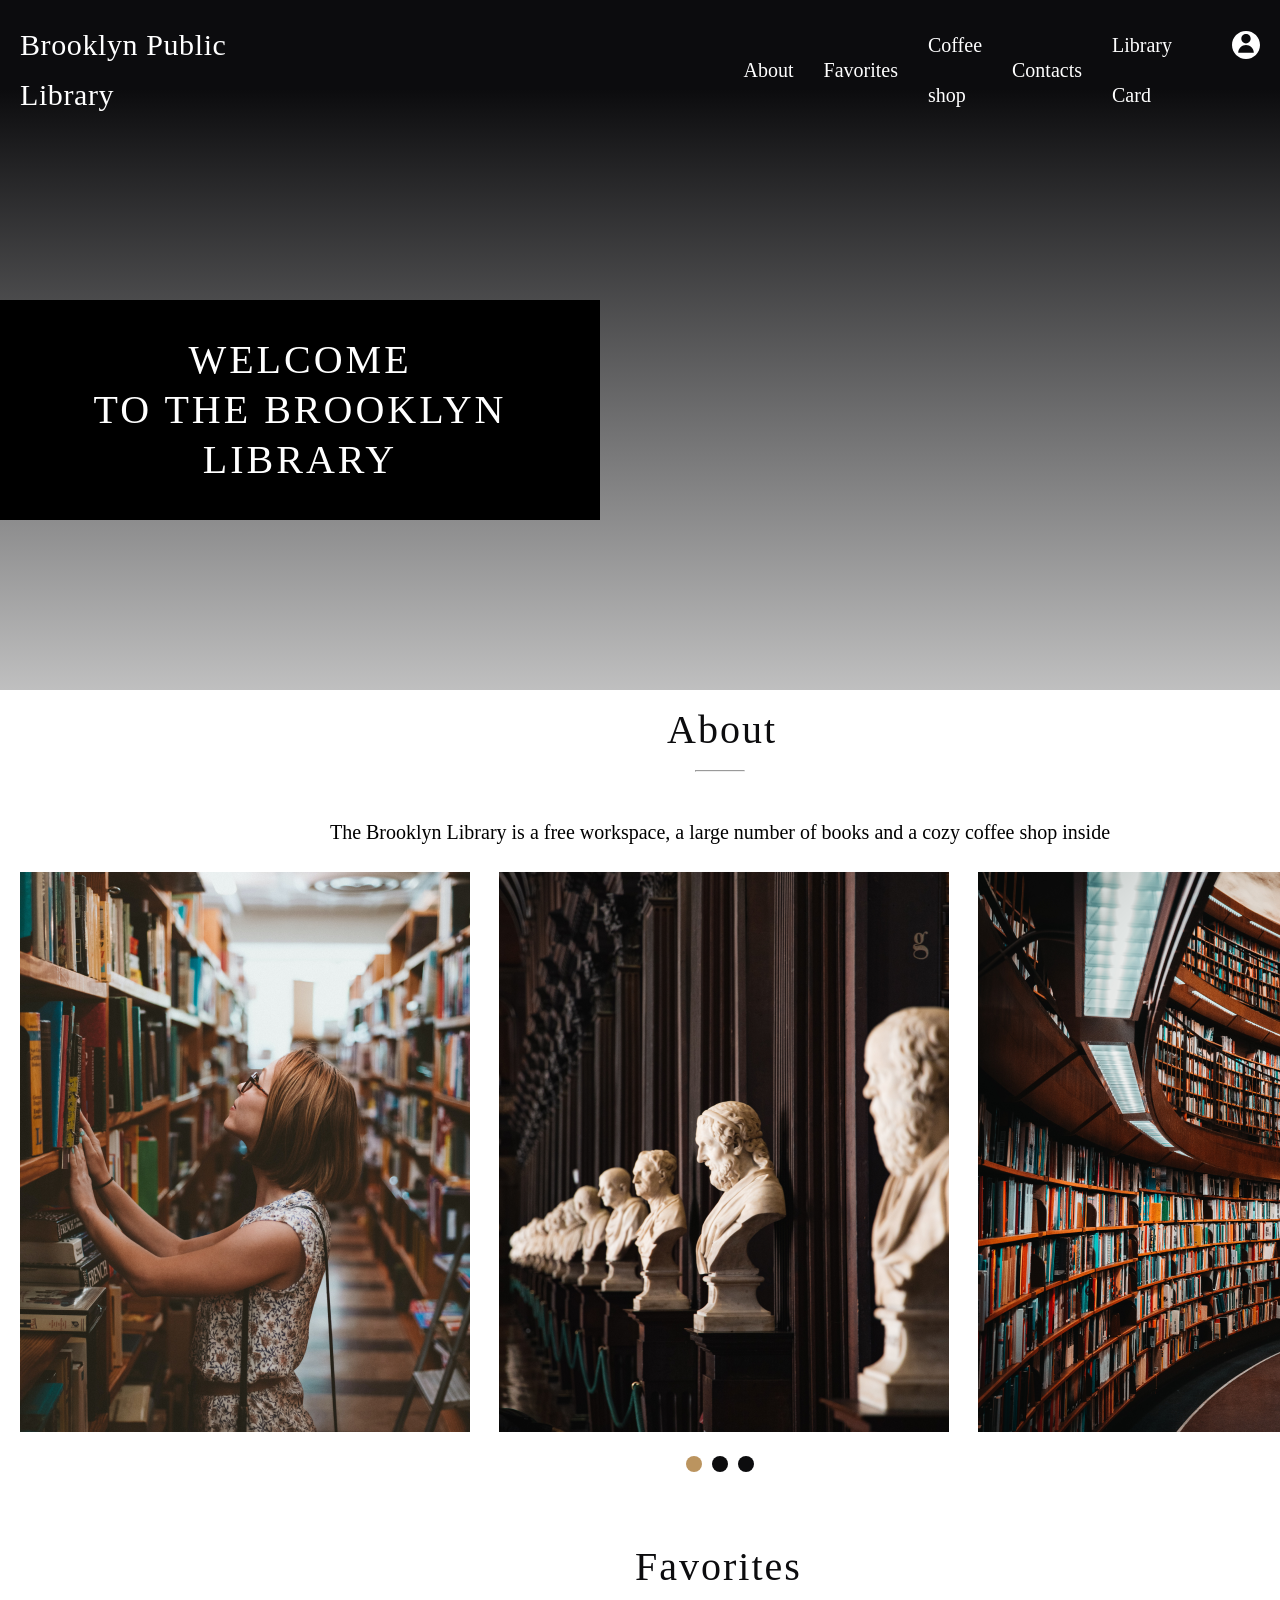
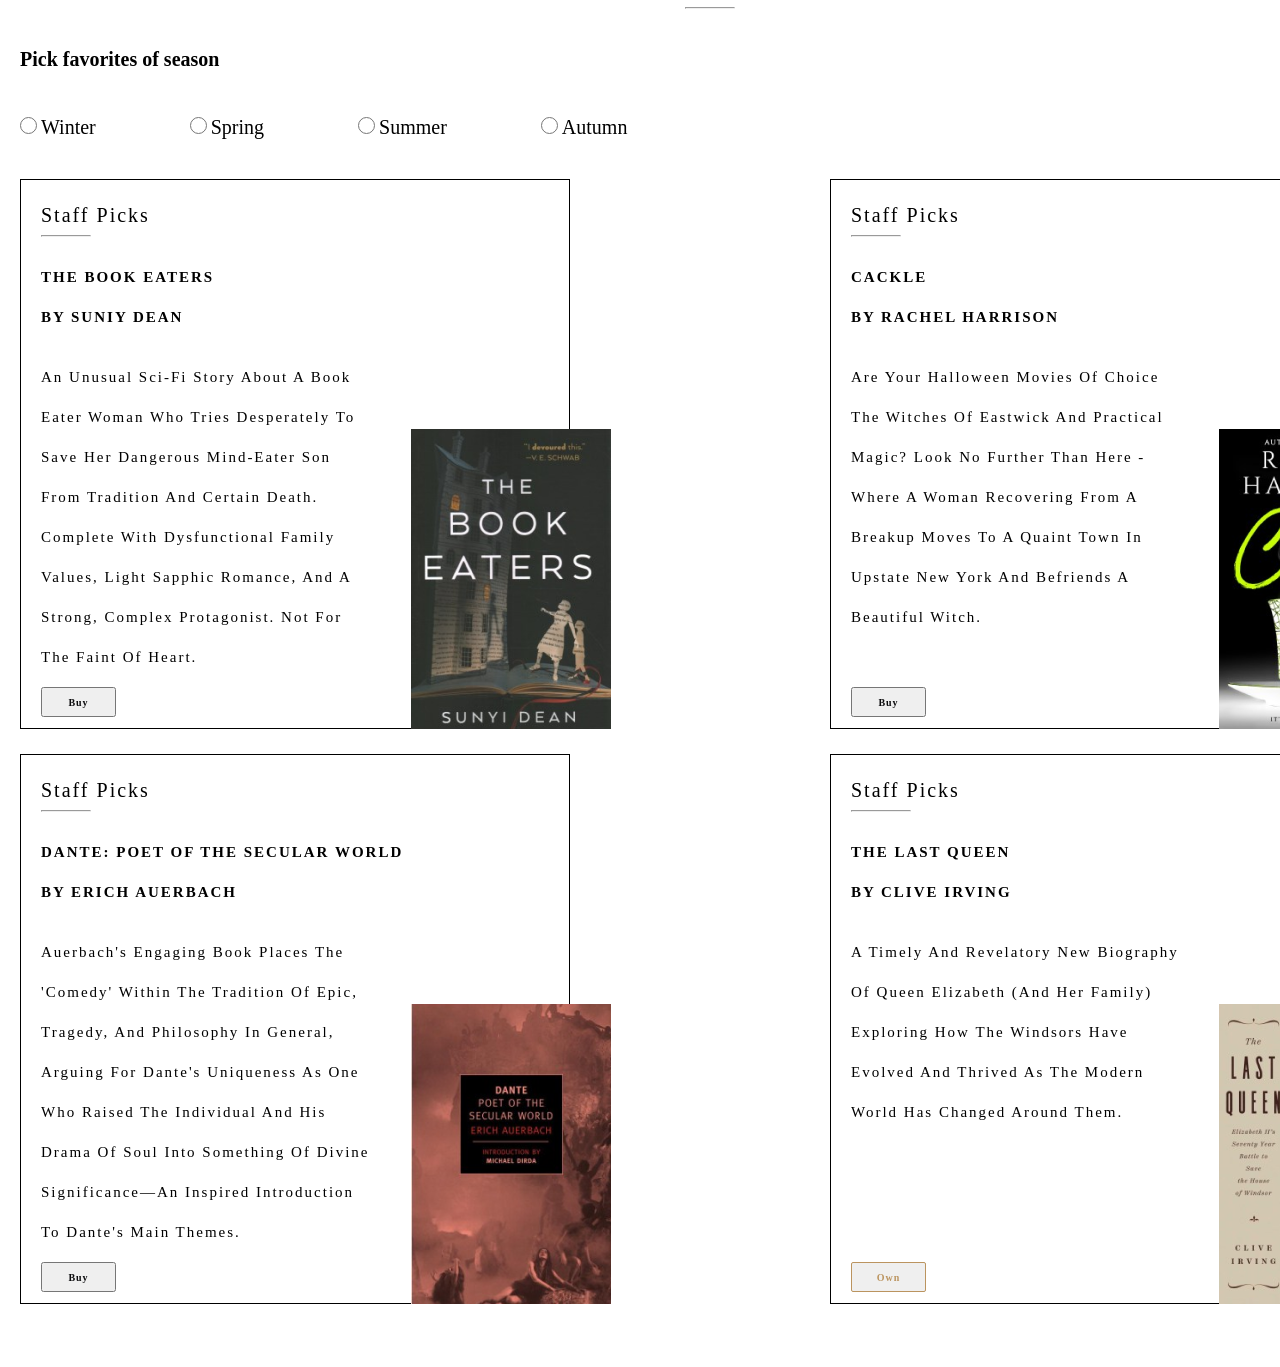
==== library/index.html @ ca9f5718 "feat: add favorites section" ====
<!DOCTYPE html>
<html lang="en">
<head>
    <meta charset="UTF-8">
    <link rel="stylesheet" href="./style.css">
    <meta name="viewport" content="width=device-width, initial-scale=1.0">
    <title>Library</title>
</head>
<body class="container">
    <header class="header">
        <div class="container-header">
            <div class="div1">
                <h1 class="h1">Brooklyn Public Library</h1>
            </div>
            <div class="div2">
                <nav class="nav">
                    <ul class="nav-list">
                        <li class="nav-item"><a href="#About">About</a></li>
                        <li class="nav-item"><a href="#Favorites">Favorites</a></li>
                        <li class="nav-item"><a href="#Coffee shop">Coffee shop</a></li>
                        <li class="nav-item"><a href="#Contacts">Contacts</a></li>
                        <li class="nav-item"><a href="#Library Card">Library Card</a></li>
                    </ul>
                </nav>
            </div>
            <div class="div3">
                <svg class="svg" width="28" height="28" viewBox="0 0 28 28" fill="none" xmlns="http://www.w3.org/2000/svg">
                    <path fill-rule="evenodd" clip-rule="evenodd" d="M28 14C28 21.732 21.732 28 14 28C6.26801 28 0 21.732 0 14C0 6.26801 6.26801 0 14 0C21.732 0 28 6.26801 28 14ZM18.6667 7.77778C18.6667 10.3551 16.5774 12.4444 14.0001 12.4444C11.4227 12.4444 9.33339 10.3551 9.33339 7.77778C9.33339 5.20045 11.4227 3.11111 14.0001 3.11111C16.5774 3.11111 18.6667 5.20045 18.6667 7.77778ZM19.4998 16.2781C20.9584 17.7367 21.7778 19.715 21.7778 21.7778H14L6.22225 21.7778C6.22225 19.715 7.0417 17.7367 8.50031 16.2781C9.95893 14.8194 11.9372 14 14 14C16.0628 14 18.0411 14.8194 19.4998 16.2781Z" fill="white"/>
                </svg>
            </div>
        </div>
    </header>
    <main>
        <section class="container-welcome">
                <div class="welcome-div">
                <p class="text-welcome">Welcome<br> to the Brooklyn<br> Library</p>
            </div>
        </section>
        <section class="section-about" id="About">
                <div class="div1-about">
                <h2 class="text-about">About</h2>
                <div class="div-hr">
                    <hr></hr>
                </div>
            </div>
            <div class="div-about-line">
                <p class="text-about-second">The Brooklyn Library is a free workspace, a large number of books and a cozy coffee shop inside</p>
            </div>
            <div class="div2-about">
                <img src="./photo/image 1.png" width="450px" height="560px" class="img">
                <img src="./photo/image 2.png" width="450px" height="560px" class="img">
                <img src="./photo/image 3.png" width="450px" height="560px" >
            </div>
            <div class="div3-about">
                <button class="button-about-first"></button>
                <button class="button-about"></button>
                <button class="button-about"></button>
            </div>
        </section>
        <section class="section-favorites" id="Favorites">
            <div class="div1-fs">
                <h2 class="h2-fs">Favorites</h2>
                <div class="hr-fs">
                    <hr></hr>
                </div>
            </div>
            <div class="div2-fs">
                <p class="text-fs">Pick favorites of season</p>
            </div>
            <div class="div3-fs">
                <input class="input-fs" type="radio" id="winter" name="contact">
                <label class="label-fs" for="winter">Winter</label>
                <input class="input-fs" type="radio" id="spring" name="contact">
                <label class="label-fs" for="spring">Spring</label>
                <input class="input-fs" type="radio" id="summer" name="contact">
                <label class="label-fs" for="summer">Summer</label>
                <input class="input-fs" type="radio" id="autumn" name="contact">
                <label class="label-fs" for="autumn">Autumn</label>
            </div>
            <div class="div4-fs-container">
                <div class="div5-books1">
                    <img src="./book-photo/book 1.png" alt="" width="200px" height="300px" class="img-book1">
                    <div class="book1-div1">
                        <h3 class="book1-h3">Staff Picks</h3>
                        <div class="book-hr">
                            <hr></hr>
                        </div>
                    </div>
                    <div class="book1-div2">
                        <p class="book1-author">THE BOOK EATERS<br>By Suniy Dean</p>
                    </div>
                    <div class="book1-div3">
                        <p class="book1-text">An unusual sci-fi story about a book eater woman who tries desperately to save her dangerous mind-eater son from tradition and certain death. Complete with dysfunctional family values, light Sapphic romance, and a strong, complex protagonist. Not for the faint of heart.</p>
                    </div>
                    <div class="book1-div4">
                        <button class="book1-button">Buy</button>
                    </div>
                </div>
                <div class="div5-books2">
                    <img src="./book-photo/book 2.png" alt="" width="200px" height="300px" class="img-book2">
                    <div class="book2-div1">
                        <h3 class="book2-h3">Staff Picks</h3>
                        <div class="book-hr">
                            <hr></hr>
                        </div>
                    </div>
                    <div class="book2-div2">
                        <p class="book2-author">Cackle<br> By Rachel Harrison</p>
                    </div>
                    <div class="book2-div3">
                        <p class="book2-text">Are your Halloween movies of choice The Witches of Eastwick and Practical Magic? Look no further than here - where a woman recovering from a breakup moves to a quaint town in upstate New York and befriends a beautiful witch.</p>
                    </div>
                    <div class="book2-div4">
                        <button class="book2-button">Buy</button>
                    </div>
                </div>
                <div class="div5-books3">
                    <img src="./book-photo/book 3.png" alt="" width="200px" height="300px" class="img-book3">
                    <div class="book3-div1">
                        <h3 class="book3-h3">Staff Picks</h3>
                        <div class="book-hr">
                            <hr></hr>
                        </div>
                    </div>
                    <div class="book3-div2">
                        <p class="book3-author">Dante: Poet of the Secular World<br> By Erich Auerbach</p>
                    </div>
                    <div class="book3-div3">
                        <p class="book3-text">Auerbach's engaging book places the 'Comedy' within the tradition of epic, tragedy, and philosophy in general, arguing for Dante's uniqueness as one who raised the individual and his drama of soul into something of divine significance—an inspired introduction to Dante's main themes.</p>
                    </div>
                    <div class="book3-div4">
                        <button class="book3-button">Buy</button>
                    </div>
                </div>
                <div class="div5-books4">
                    <img src="./book-photo/book 4.png" alt="" width="200px" height="300px" class="img-book4">
                    <div class="book4-div1">
                        <h3 class="book4-h3">Staff Picks</h3>
                        <hr class="book-hr"></hr>
                    </div>
                    <div class="book4-div2">
                        <p class="book4-author">The Last Queen<br> By Clive Irving</p>
                    </div>
                    <div class="book4-div3">
                        <p class="book4-text">A timely and revelatory new biography of Queen Elizabeth (and her family) exploring how the Windsors have evolved and thrived as the modern world has changed around them.</p>
                    </div>
                    <div class="book4-div4">
                        <button class="book4-button">Own</button>
                    </div>
                </div>
            </div>
        </section>
    </main>
    <footer>

    </footer>
</body>
</html>
---- library/style.css ----
*{
    box-sizing: border-box;
    margin: 0;
    padding: 0;
}
.container{
    max-width: 1440px;

}
.header{
    background-color: #0C0C0E;
    
}
.container-header{
    display: flex;
    max-width: 1440px;
    max-height: 90px;
   
}
.div1{
    padding-left: 20px;
    padding-top: 20px;
    padding-bottom: 20px;
    max-width: 294;
}
.h1{
    color: #FFF;
    font-family: Forum;
    font-size: 30px;
    font-style: normal;
    font-weight: 400;
    line-height: 50px; /* 166.667% */
    letter-spacing: 0.6px;
}

.div2{
    display: inline;
}
.nav{
    padding-top: 20px;
    padding-bottom: 88px;
    padding-right: 20px;
    padding-left: 454px;
}
.div3{
    padding: 31px 20px 31px 40px;
}
.svg{
    width: 28px;
height: 28px;
flex-shrink: 0;
}

.nav-list{
    list-style-type: none;
    display: flex;
  justify-content: flex-end;
  align-items: center;
  gap: 30px;
 }
.nav-item{
    color: #FFF;
font-family: Inter;
font-size: 20px;
font-style: normal;
font-weight: 400;
line-height: 50px;
}
a{
    text-decoration: none;
    color: #FFF;
    cursor: pointer;
    line-height: 1;
    position: relative;
}
a:after{
    display:block;
    position: absolute;
    left: 0;
    width: 0;
    height: 2px;
    content: "";
    background-color: chocolate;
    transition: width 0.3s ease-out;
}
a:hover:after,
a:focus:after {
	width: 100%; 
}

/*Welcome*/

.container-welcome{
    max-width: 100%;
    height: 600px;
    background:linear-gradient(180deg, #0C0C0E 0%, #0C0C0E 0.01%, rgba(18, 18, 21, 0.10) 100%), url(https://cdn.discordapp.com/attachments/1127538409280376868/1128388870581526669/image.png), lightgray 50% / cover no-repeat;
    background-repeat: no-repeat;
    background-size: cover;
}
.welcome-div{
    position: absolute;
width: 600px;
height: 220px;
padding: 35px 40px;
background: #000;
top: 300px;
left: 0;
z-index: 999;
}
.text-welcome{
    display: flex;
flex-wrap: inherit;
justify-content: center;
width: 520px;
height: 150px;
flex-shrink: 0;
color: #FFF;
text-align: center;
font-family: Forum;
font-size: 40px;
font-style: normal;
font-weight: 400;
line-height: 50px;  
letter-spacing: 3px;
text-transform: uppercase;
}

/*About*/

.section-about{
    width: 1440px;
    height: 837px;
}
.div1-about{
    width: 106px;
    height: 61px;
    flex-shrink: 0;
    padding-left: 667px;
    padding-top: 20px;
}
.text-about{
    color: #0C0C0E;
    font-family: Forum;
    font-size: 40px;
    font-style: normal;
    font-weight: 400;
    line-height: 40px;
    letter-spacing: 2px;
    text-transform: capitalize;
}
.div-hr{
    padding-top: 20px;
    padding-left: 28px;
}
hr{
    width: 50px;
height: 1px;
flex-shrink: 0;
}
.div-about-line{
    width: 100%;
    padding-top: 61px;
}
.text-about-second{
    color: #000;
   text-align: center;
font-family: Inter;
font-size: 20px;
font-style: normal;
font-weight: 400;
line-height: 40px;
}
.div2-about{
    padding: 20px 0 0 20px;
}
.img{
    margin-right: 25px;
    flex-shrink: 0;
}
.div3-about{
    display: flex;
    align-items: center;
    justify-content: center;
    padding-top: 20px;
    gap: 10px;
    padding-bottom: 20px;
}
.button-about{
    width: 16px;
    height: 16px;
    background: #0C0C0E;
    border-radius: 50%;
    border: none;
    cursor: pointer;
}.button-about-first{
    width: 16px;
    height: 16px;
    background: #BB945F;
    border-radius: 50%;
    border: none;
    cursor: pointer;
}

/*Favorites*/

.section-favorites{
    max-width: 100%;
    height: 1440px;
}
.div1-fs{
    width: 160px;
    height: 61px;
    flex-shrink: 0;
    padding-left: 635px;
    padding-top: 20px;
}
.h2-fs{
    color: #0C0C0E;
font-family: Forum;
font-size: 40px;
font-style: normal;
font-weight: 400;
line-height: 40px;
letter-spacing: 2px;
text-transform: capitalize;
}
.hr-fs{
    padding-top: 20px;
    padding-left: 50px;
}
.div2-fs{
width: 100%;
padding-top: 60px;
padding-left: 20px;
}
.text-fs{
    color: #000;
    font-family: Inter;
    font-size: 20px;
    font-style: normal;
    font-weight: 700;
    line-height: normal;
}
.div3-fs{
    padding-left: 20px;
    padding-top: 45px;
    
}
.input-fs{
    width: 17px;
    height: 17px;
    flex-shrink: 0;
}
.label-fs{
    color: #000;
font-family: Inter;
font-size: 20px;
font-style: normal;
font-weight: 400;
line-height: normal;
margin-right: 90px
}
.div4-fs-container{
    display: flex;
    flex-wrap: wrap;
    width: 1400px;    
    height: 1150px;
    flex-shrink: 0;
    margin: 40px 20px;
}

/* book1 */

.div5-books1{
    position: relative;
    max-width: 50%;
    width: 550px;
    height: 550px;
    border: 1px solid #000;
    background: #FFF;
}
.img-book1{
    position: absolute;
    margin-left: 390px;
    margin-top: 249px;
    
}
.book1-div1{
    padding-top: 15px;
    padding-left: 20px;
}
.book1-h3{
    color: #000;
    font-family: Forum;
    font-size: 20px;
    font-style: normal;
    font-weight: 400;
    line-height: 40px; /* 200% */
    letter-spacing: 2px;
    text-transform: capitalize;
}
.book-hr{
    color: #BB945F;
    width: 60px;
    height: 1;
}
.book1-div2{
padding-top: 20px;
padding-left: 20px;
}
.book1-author{
    color: #000;
    font-family: Inter;
    font-size: 15px;
    font-style: normal;
    font-weight: 700;
    line-height: 40px; /* 266.667% */
    letter-spacing: 2px;
    text-transform: uppercase;
}
.book1-div3{
    padding-top: 20px;
    padding-left: 20px;
    width: 355px;
}
.book1-text{
    color: #000;
    font-family: Inter;
    font-size: 15px;
    font-style: normal;
    font-weight: 400;
    line-height: 40px; /* 266.667% */
    letter-spacing: 2px;
    text-transform: capitalize;
}
.book1-div4{
padding-top: 10px;
padding-left: 20px;
}
.book1-button{
    color: #0C0C0E;
    text-align: center;
    font-family: Inter;
    font-size: 10px;
    font-style: normal;
    font-weight: 700;
    line-height: normal;
    letter-spacing: 1px;
    width: 75px;
    height: 30px;
    flex-shrink: 0;
}

/* book2 */

.div5-books2{
    position: relative;
    max-width: 50%;
    width: 550px;
    height: 550px;
    border: 1px solid #000;
    background: #FFF;
    margin-left: 260px;
}
.img-book2{
    position: absolute;
    margin-left: 388px;
    margin-top: 249px;
}
.book2-div1{
    padding-top: 15px;
    padding-left: 20px;
}
.book2-h3{
    color: #000;
    font-family: Forum;
    font-size: 20px;
    font-style: normal;
    font-weight: 400;
    line-height: 40px; /* 200% */
    letter-spacing: 2px;
    text-transform: capitalize;
}
.book-hr{
    color: #BB945F;
    width: 60px;
    height: 1;
}
.book2-div2{
padding-top: 20px;
padding-left: 20px;
}
.book2-author{
    color: #000;
    font-family: Inter;
    font-size: 15px;
    font-style: normal;
    font-weight: 700;
    line-height: 40px; /* 266.667% */
    letter-spacing: 2px;
    text-transform: uppercase;
}
.book2-div3{
    padding-top: 20px;
    padding-left: 20px;
    width: 355px;
}
.book2-text{
    color: #000;
    font-family: Inter;
    font-size: 15px;
    font-style: normal;
    font-weight: 400;
    line-height: 40px; /* 266.667% */
    letter-spacing: 2px;
    text-transform: capitalize;
}
.book2-div4{
padding-top: 50px;
padding-left: 20px;
}
.book2-button{
    color: #0C0C0E;
    text-align: center;
    font-family: Inter;
    font-size: 10px;
    font-style: normal;
    font-weight: 700;
    line-height: normal;
    letter-spacing: 1px;
    width: 75px;
    height: 30px;
    flex-shrink: 0;
}

/* book3 */

.div5-books3{
    position: relative;
    max-width: 50%;
    width: 550px;
    height: 550px;
    border: 1px solid #000;
    background: #FFF;
}
.img-book3{
    position: absolute;
    margin-left: 390px;
    margin-top: 249px;
}
.book3-div1{
    padding-top: 15px;
    padding-left: 20px;
}
.book3-h3{
    color: #000;
    font-family: Forum;
    font-size: 20px;
    font-style: normal;
    font-weight: 400;
    line-height: 40px; /* 200% */
    letter-spacing: 2px;
    text-transform: capitalize;
}
.book-hr{
    color: #BB945F;
    width: 60px;
    height: 1;
}
.book3-div2{
padding-top: 20px;
padding-left: 20px;
}
.book3-author{
    color: #000;
    font-family: Inter;
    font-size: 15px;
    font-style: normal;
    font-weight: 700;
    line-height: 40px; /* 266.667% */
    letter-spacing: 2px;
    text-transform: uppercase;
}
.book3-div3{
    padding-top: 20px;
    padding-left: 20px;
    width: 355px;
}
.book3-text{
    color: #000;
    font-family: Inter;
    font-size: 15px;
    font-style: normal;
    font-weight: 400;
    line-height: 40px; /* 266.667% */
    letter-spacing: 2px;
    text-transform: capitalize;
}
.book3-div4{
padding-top: 10px;
padding-left: 20px;
}
.book3-button{
    color: #0C0C0E;
    text-align: center;
    font-family: Inter;
    font-size: 10px;
    font-style: normal;
    font-weight: 700;
    line-height: normal;
    letter-spacing: 1px;
    width: 75px;
    height: 30px;
    flex-shrink: 0;
}

/* book4 */

.div5-books4{
    position: relative;
    max-width: 50%;
    width: 550px;
    height: 550px;
    border: 1px solid #000;
    background: #FFF;
    margin-left: 260px;
}
.img-book4{
    position: absolute;
    margin-left: 388px;
    margin-top: 249px;
}
.book4-div1{
    padding-top: 15px;
    padding-left: 20px;
}
.book4-h3{
    color: #000;
    font-family: Forum;
    font-size: 20px;
    font-style: normal;
    font-weight: 400;
    line-height: 40px; /* 200% */
    letter-spacing: 2px;
    text-transform: capitalize;
}
.book-hr{
    color: #BB945F;
    width: 60px;
    height: 1;
}
.book4-div2{
padding-top: 20px;
padding-left: 20px;
}
.book4-author{
    color: #000;
    font-family: Inter;
    font-size: 15px;
    font-style: normal;
    font-weight: 700;
    line-height: 40px; /* 266.667% */
    letter-spacing: 2px;
    text-transform: uppercase;
}
.book4-div3{
    padding-top: 20px;
    padding-left: 20px;
    width: 355px;
}
.book4-text{
    color: #000;
    font-family: Inter;
    font-size: 15px;
    font-style: normal;
    font-weight: 400;
    line-height: 40px; /* 266.667% */
    letter-spacing: 2px;
    text-transform: capitalize;
}
.book4-div4{
padding-top: 130px;
padding-left: 20px;

}
.book4-button{
    color: #BB945F;
    text-align: center;
    font-family: Inter;
    font-size: 10px;
    font-style: normal;
    font-weight: 700;
    line-height: normal;
    letter-spacing: 1px;
    width: 75px;
    height: 30px;
    border-radius: 2px;
border: 1px solid #BB945F;
}
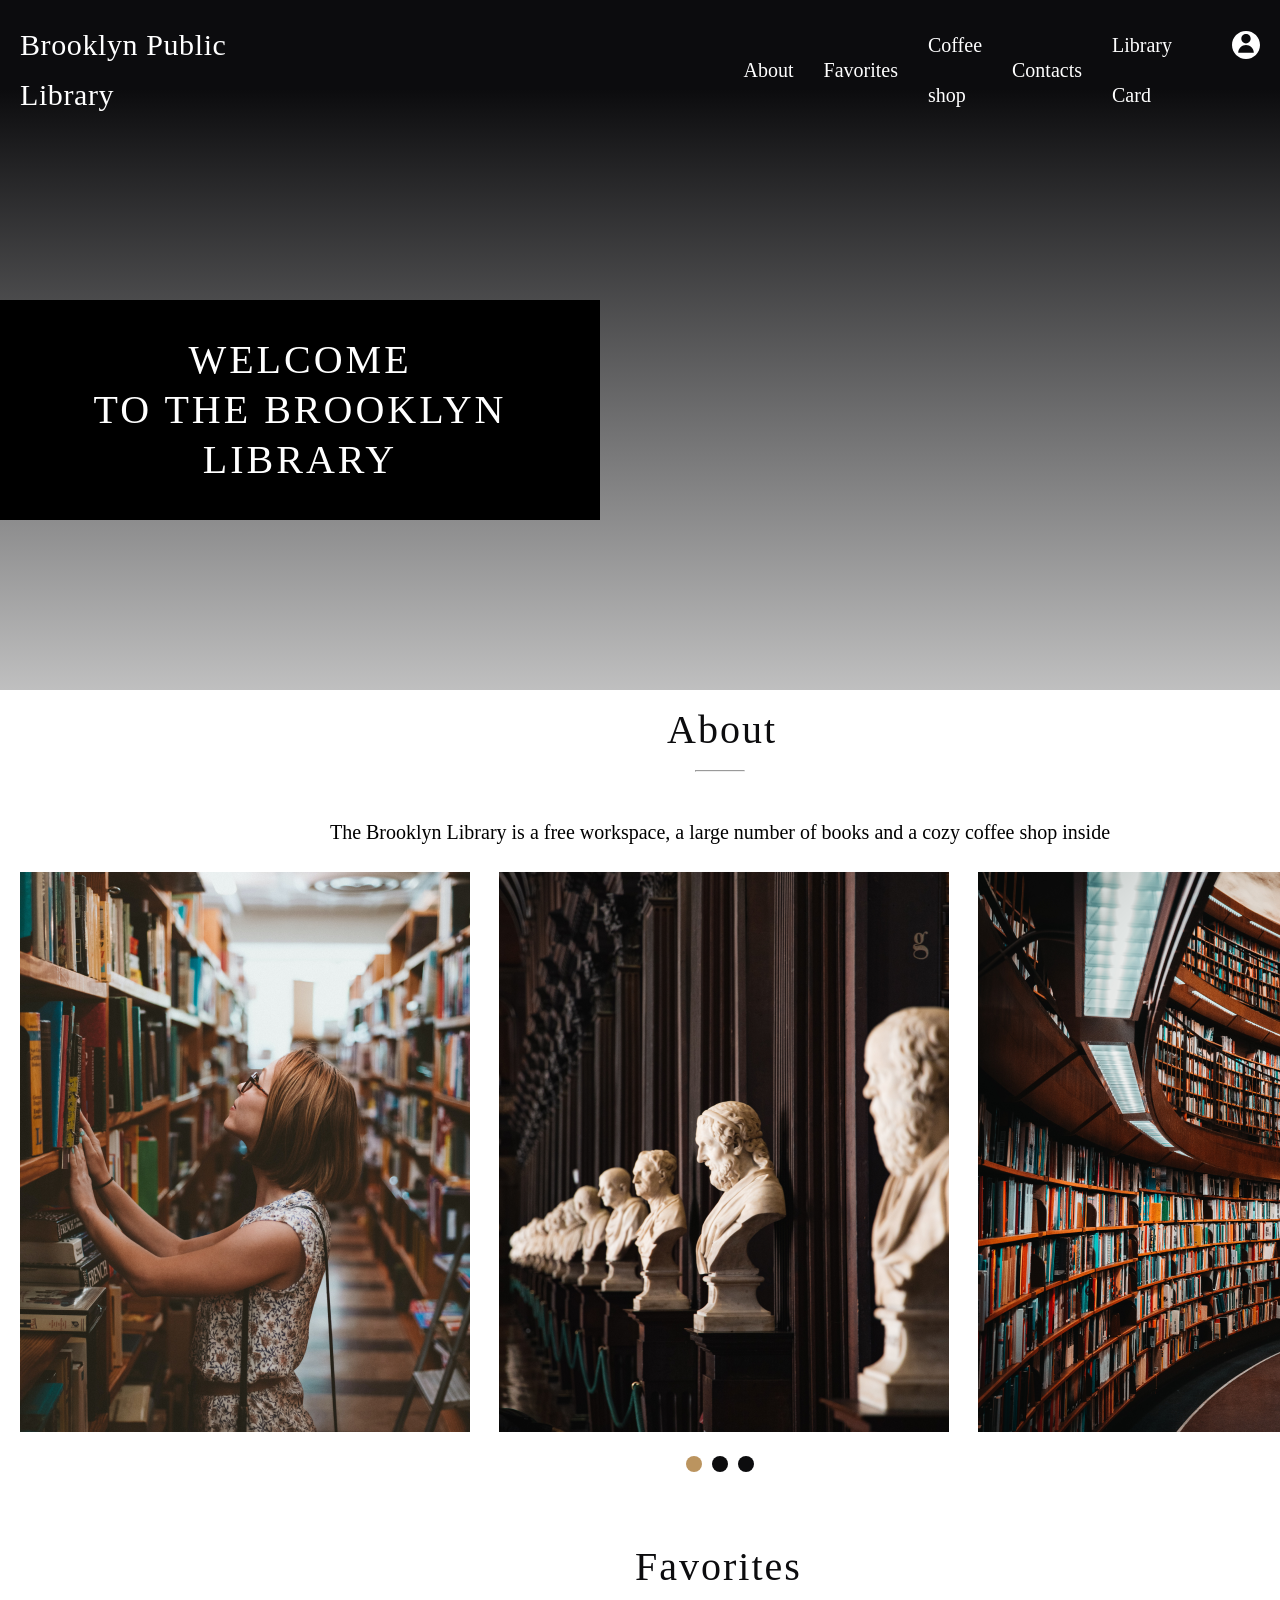
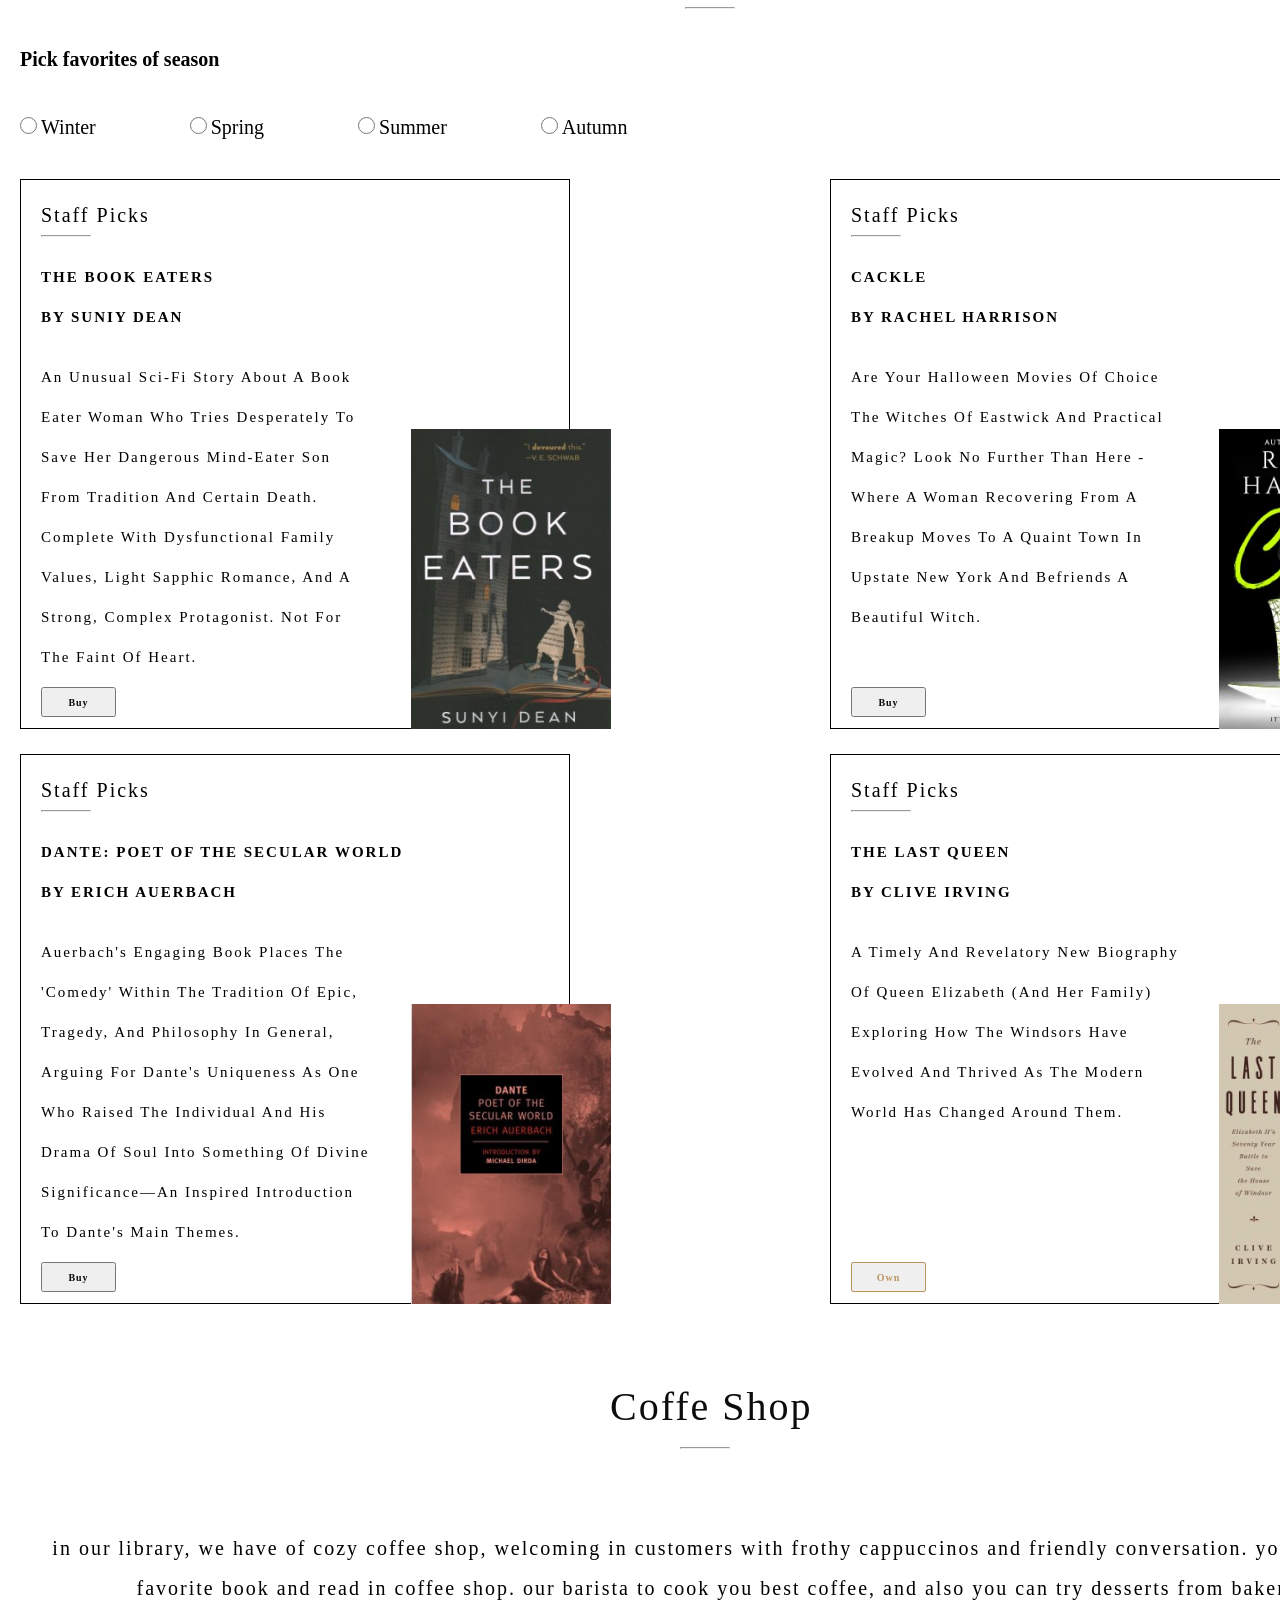
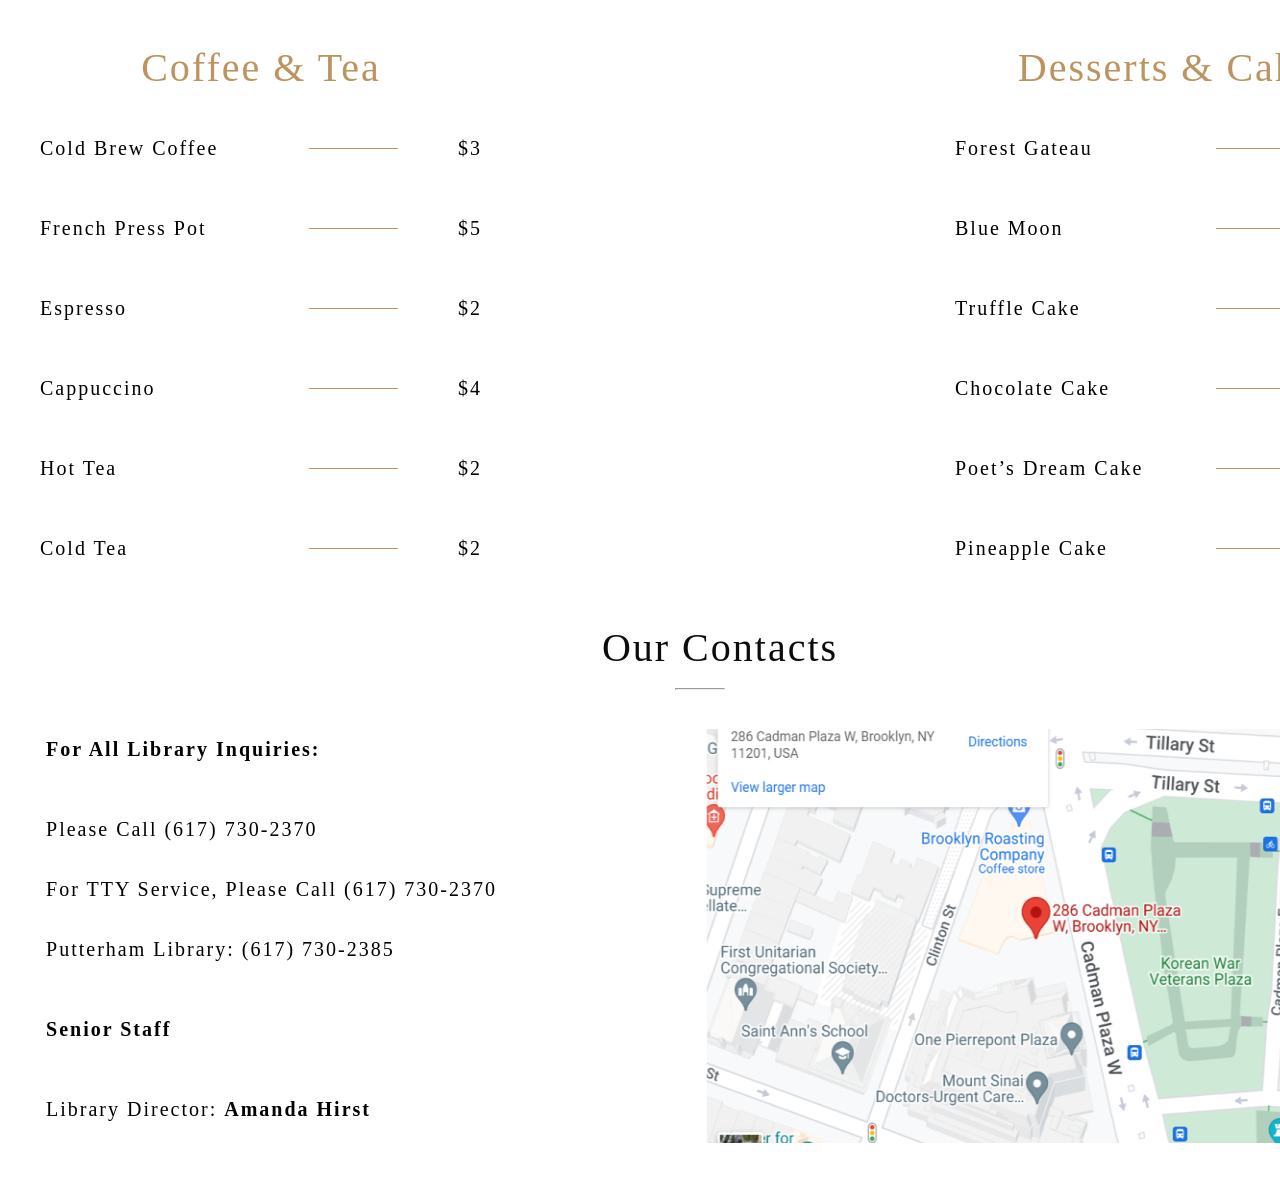
==== commit 6b1d3526: "feat:add contacts and coffee section" ====
--- a/library/index.html
+++ b/library/index.html
@@ -150,6 +150,107 @@
                 </div>
             </div>
         </section>
+        <section class="section-CoffeeShop" id="Coffee shop">
+            <div class="div1-cs">
+                <h2 class="h2-cs">Coffe Shop</h2>
+                <div class="hr-cs">
+                    <hr></hr>
+                </div>
+            </div>
+            <div class="div2-cs">
+                <p class="text-cs">In our library, we have of cozy coffee shop, welcoming in customers with frothy cappuccinos and friendly conversation. 
+                    You can get a favorite book and read in coffee shop. Our barista to cook you best coffee, and also you can try desserts from bakery.</p>
+            </div>
+            <div class="div3-container-cs">
+                <div class="div4-cs">
+                    <h3 class="h3-cs">Coffee & Tea</h3>
+                    <span class="menu-item">
+                         <span class="span-title-cs">Cold Brew Coffee</span>
+                        <span class="span-border-cs"></span>
+                        <span class="span-price-cs">$3</span>
+                    </span>
+                    <span class="menu-item">
+                        <span class="span-title-cs">French Press Pot</span>
+                        <span class="span-border-cs"></span>
+                        <span class="span-price-cs">$5</span>
+                    </span>
+                    <span class="menu-item">
+                        <span class="span-title-cs">Espresso</span>
+                        <span class="span-border-cs"></span>
+                        <span class="span-price-cs">$2</span>
+                    </span>
+                    <span class="menu-item">
+                        <span class="span-title-cs">Cappuccino</span>
+                        <span class="span-border-cs"></span>
+                        <span class="span-price-cs">$4</span>
+                    </span>
+                    <span class="menu-item"> 
+                        <span class="span-title-cs">Hot tea</span>
+                        <span class="span-border-cs"></span>
+                        <span class="span-price-cs">$2</span>
+                    </span>
+                    <span class="menu-item">
+                        <span class="span-title-cs">Cold tea</span>
+                         <span class="span-border-cs"></span>
+                        <span class="span-price-cs">$2</span>
+                    </span>
+                </div>
+                <div class="div5-cs">
+                    <h3 class="h3-cs">Desserts & Cakes</h3>
+                    <span class="menu-item">
+                         <span class="span-title-cs">Forest Gateau</span>
+                        <span class="span-border-cs"></span>
+                        <span class="span-price-cs">$16</span>
+                    </span>
+                    <span class="menu-item">
+                        <span class="span-title-cs">Blue Moon</span>
+                        <span class="span-border-cs"></span>
+                        <span class="span-price-cs">$16</span>
+                    </span>
+                    <span class="menu-item">
+                        <span class="span-title-cs">Truffle Cake</span>
+                        <span class="span-border-cs"></span>
+                        <span class="span-price-cs">$15</span>
+                    </span>
+                    <span class="menu-item">
+                        <span class="span-title-cs">Chocolate Cake</span>
+                        <span class="span-border-cs"></span>
+                        <span class="span-price-cs">$18</span>
+                    </span>
+                    <span class="menu-item"> 
+                        <span class="span-title-cs">Poet’s Dream Cake</span>
+                        <span class="span-border-cs"></span>
+                        <span class="span-price-cs">$16</span>
+                    </span>
+                    <span class="menu-item">
+                        <span class="span-title-cs">Pineapple Cake</span>
+                         <span class="span-border-cs"></span>
+                        <span class="span-price-cs">$14</span>
+                    </span>
+                </div>
+            </div>
+        </section>
+        <section class="section-contacts" id="Contacts">
+            <div class="div1-con">
+                <h2 class="h2-con">Our Contacts</h2>
+                <div class="hr-con">
+                    <hr></hr>
+                </div>
+            </div>
+            <div class="contacts-container">
+                <div class="div1-container-text">
+                    <H4 class="h4-con">For all Library inquiries:</H4>
+                    <p class="div1-text">Please call (617) 730-2370</p>
+                    <p class="div1-text">For TTY service, please call (617) 730-2370</p>
+                    <p class="div1-text" id="div1-text-id">Putterham Library: (617) 730-2385</p>
+                    <h4 class="h4-con">Senior Staff</h4>
+                    <p class="div1-text">Library Director: <b>Amanda Hirst</b></p>
+                </div>
+                <div class="div1-container-image">
+                    <img src="./contacts-photo/Rectangle 4.png" alt="Adres" width="669px" height="414px" class="image-con">
+                </div>
+            </div>
+        </section>
     </main>
     <footer>
 
--- a/library/style.css
+++ b/library/style.css
@@ -598,3 +598,191 @@
 border: 1px solid #BB945F;
 }
 
+/* Coffe shop */
+
+.section-CoffeeShop{
+    display: flex;
+    width: 1440px;
+    height: 841px;
+    padding: 20px 20px 40px 20px;
+    flex-direction: column;
+    align-items: center;
+    gap: 40px;
+
+}
+.div1-cs{
+    width: 220px;
+    height: 61px;
+
+}
+.h2-cs{
+    color: #0C0C0E;
+font-family: Forum;
+font-size: 40px;
+font-style: normal;
+font-weight: 400;
+line-height: 40px; /* 100% */
+letter-spacing: 2px;
+text-transform: capitalize;
+}
+.hr-cs{
+    padding-top: 20px;
+    padding-left: 70px;
+}
+.div2-cs{
+width: 100%;
+padding-top: 40px;
+padding-left: 20px;
+padding-right: 20px;
+text-align: center;
+}
+.text-cs{
+    color: #000;
+    font-family: Inter;
+    font-size: 20px;
+    font-style: normal;
+    font-weight: 400;
+    line-height: 40px;
+    letter-spacing: 2px;
+    text-transform: lowercase;;
+}
+.div3-container-cs{
+    display: flex;
+    flex-wrap: wrap;
+    width: 1400px;
+    height: 520px;
+
+}
+.div4-cs{
+    display: inline-flex;
+    flex-direction: column;
+    justify-content: center;
+    align-items: center;
+    width: 482px;
+    gap: 40px;
+}
+.h3-cs{
+    color: #BB945F;
+font-family: Forum;
+font-size: 40px;
+font-style: normal;
+font-weight: 400;
+line-height: 40px; /* 100% */
+letter-spacing: 2px;
+text-transform: capitalize;
+}
+.menu-item{
+    display: flex;
+    justify-content: center;
+    align-items: center;
+    gap: 60px;
+    width: 442px;
+}
+.span-title-cs{
+    color: #000;
+font-family: Inter;
+font-size: 20px;
+font-style: normal;
+font-weight: 400;
+line-height: 40px; /* 200% */
+letter-spacing: 2px;
+text-transform: capitalize;
+width: 210px;
+}
+.span-border-cs{
+    width: 6.994vw;
+    height: 1px;
+    background-color: #BB945F;
+}
+.span-price-cs{
+    color: #000;
+font-family: Forum;
+font-size: 20px;
+font-style: normal;
+font-weight: 400;
+line-height: 40px; /* 200% */
+letter-spacing: 2px;
+text-transform: capitalize;
+}
+.div5-cs{
+    display: inline-flex;
+    flex-direction: column;
+    justify-content: center;
+    align-items: center;
+    width: 482px;
+    gap: 40px;
+    margin-left: 433px;
+}
+
+/* Contacts */
+
+.section-contacts{
+    display: flex;
+width: 1440px;
+padding: 20px 20px 40px 20px;
+flex-direction: column;
+align-items: center;
+gap: 40px;
+}
+.div1-con{
+    width: 240px;
+height: 61px;
+}
+.h2-con{
+    color: #0C0C0E;
+text-align: center;
+font-family: Forum;
+font-size: 40px;
+font-style: normal;
+font-weight: 400;
+line-height: 40px; /* 100% */
+letter-spacing: 2px;
+text-transform: capitalize;
+}
+.hr-con{
+    margin-top: 20px;
+    margin-left: 75px;
+}
+.contacts-container{
+    display: flex;
+flex-wrap: wrap;
+    gap: 201px;
+}
+.div1-contacts-text{
+    width: 503px;
+height: 380px;
+text-align: left;
+}
+.h4-con{
+    color: #000;
+text-align: center;
+font-family: Inter;
+font-size: 20px;
+font-style: normal;
+font-weight: 700;
+line-height: 40px; /* 200% */
+letter-spacing: 2px;
+text-transform: capitalize;
+text-align: left;
+margin-bottom: 40px;
+}
+.div1-text{
+    color: #000;
+text-align: center;
+font-family: Inter;
+font-size: 20px;
+font-style: normal;
+font-weight: 400;
+line-height: 40px; /* 200% */
+letter-spacing: 2px;
+text-transform: capitalize;
+text-align: left;
+margin-bottom: 20px;
+}
+#div1-text-id{
+    margin-bottom: 40px;
+}
+.div1-container-image{
+    width: 696px;
+    height: 414px;
+}
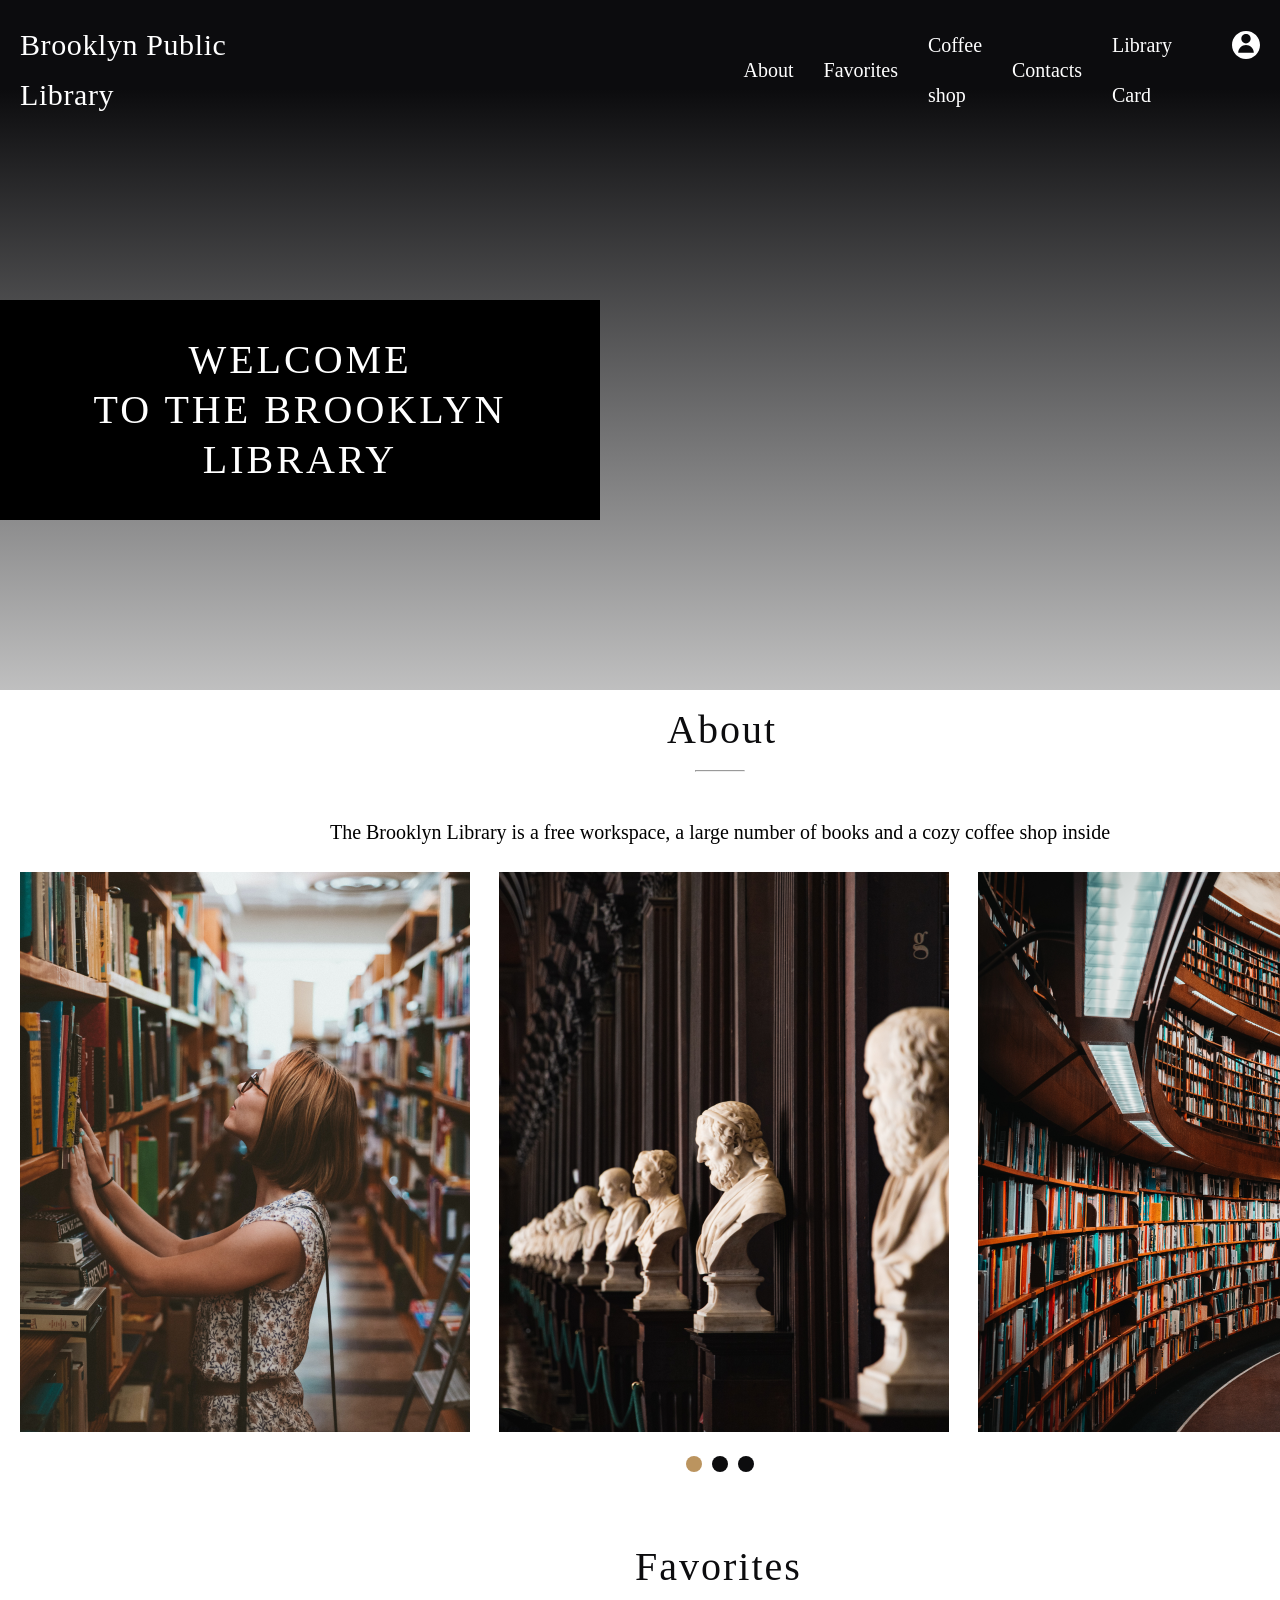
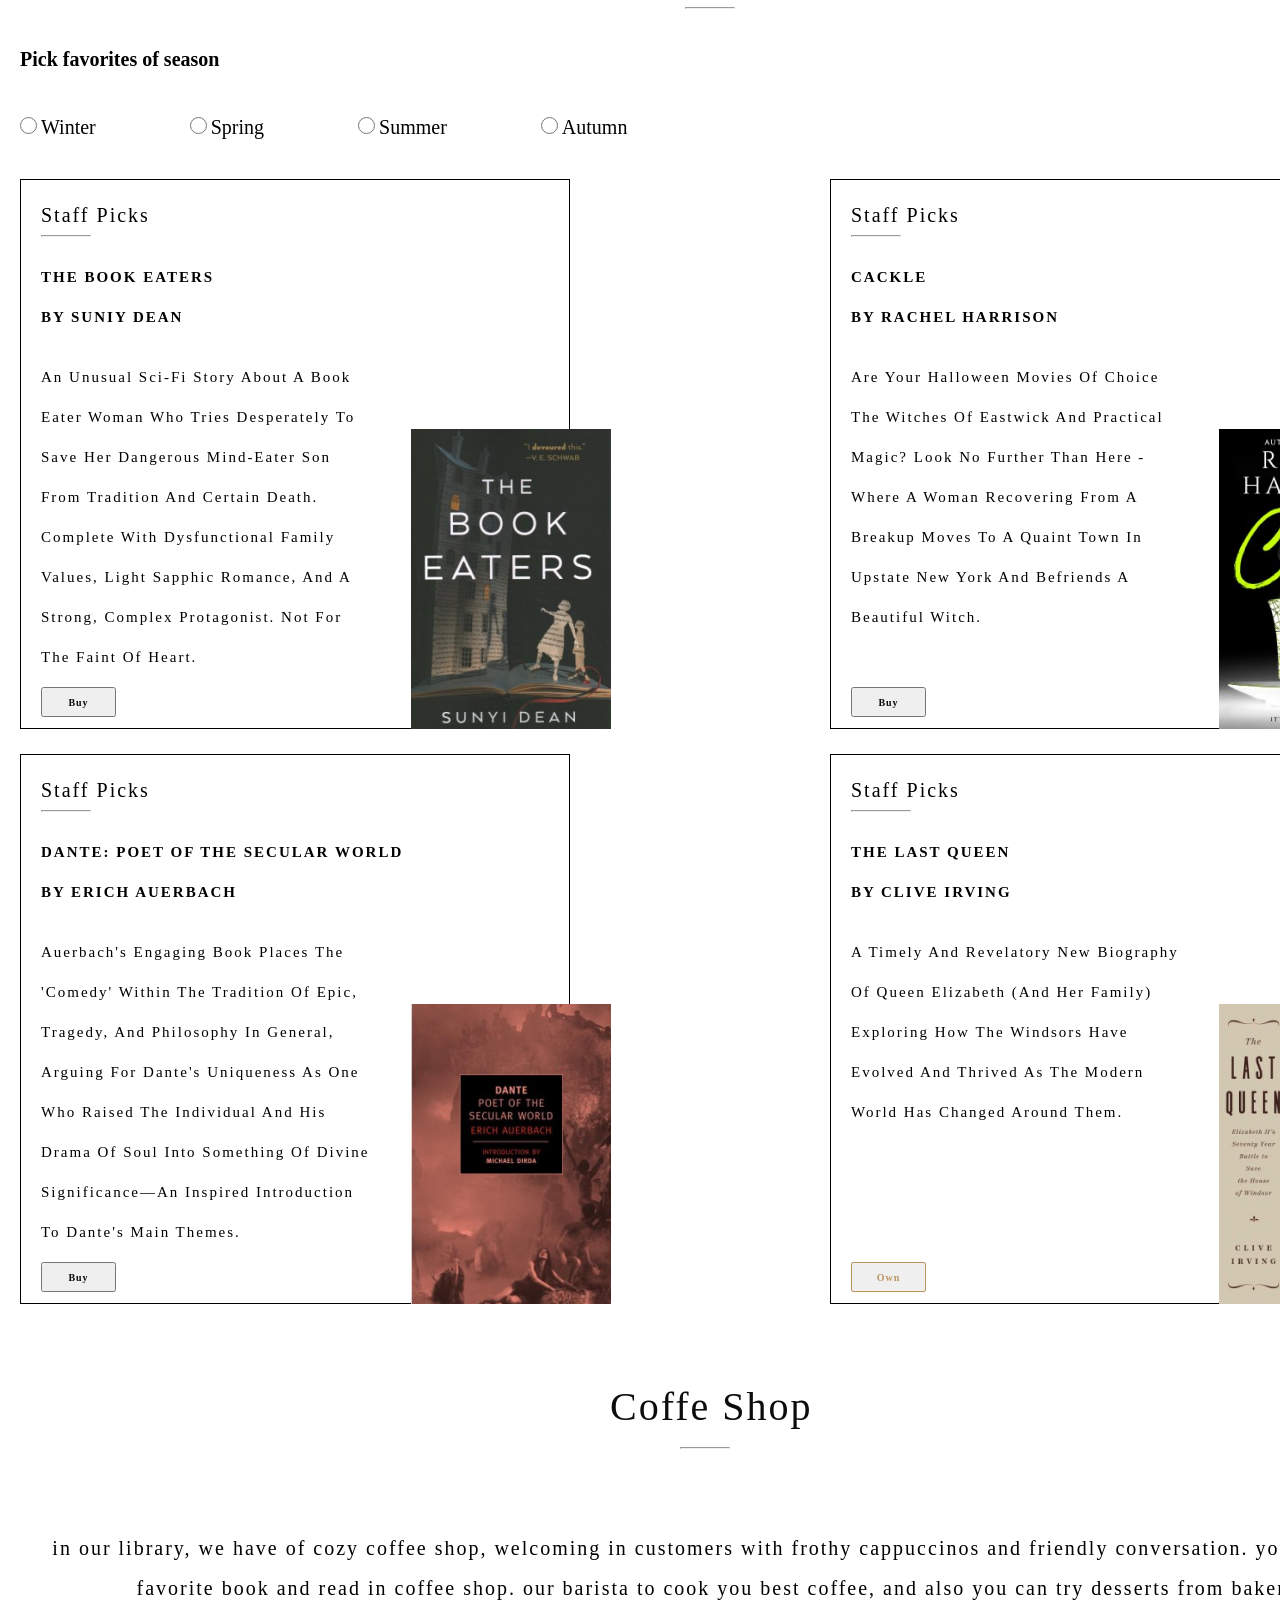
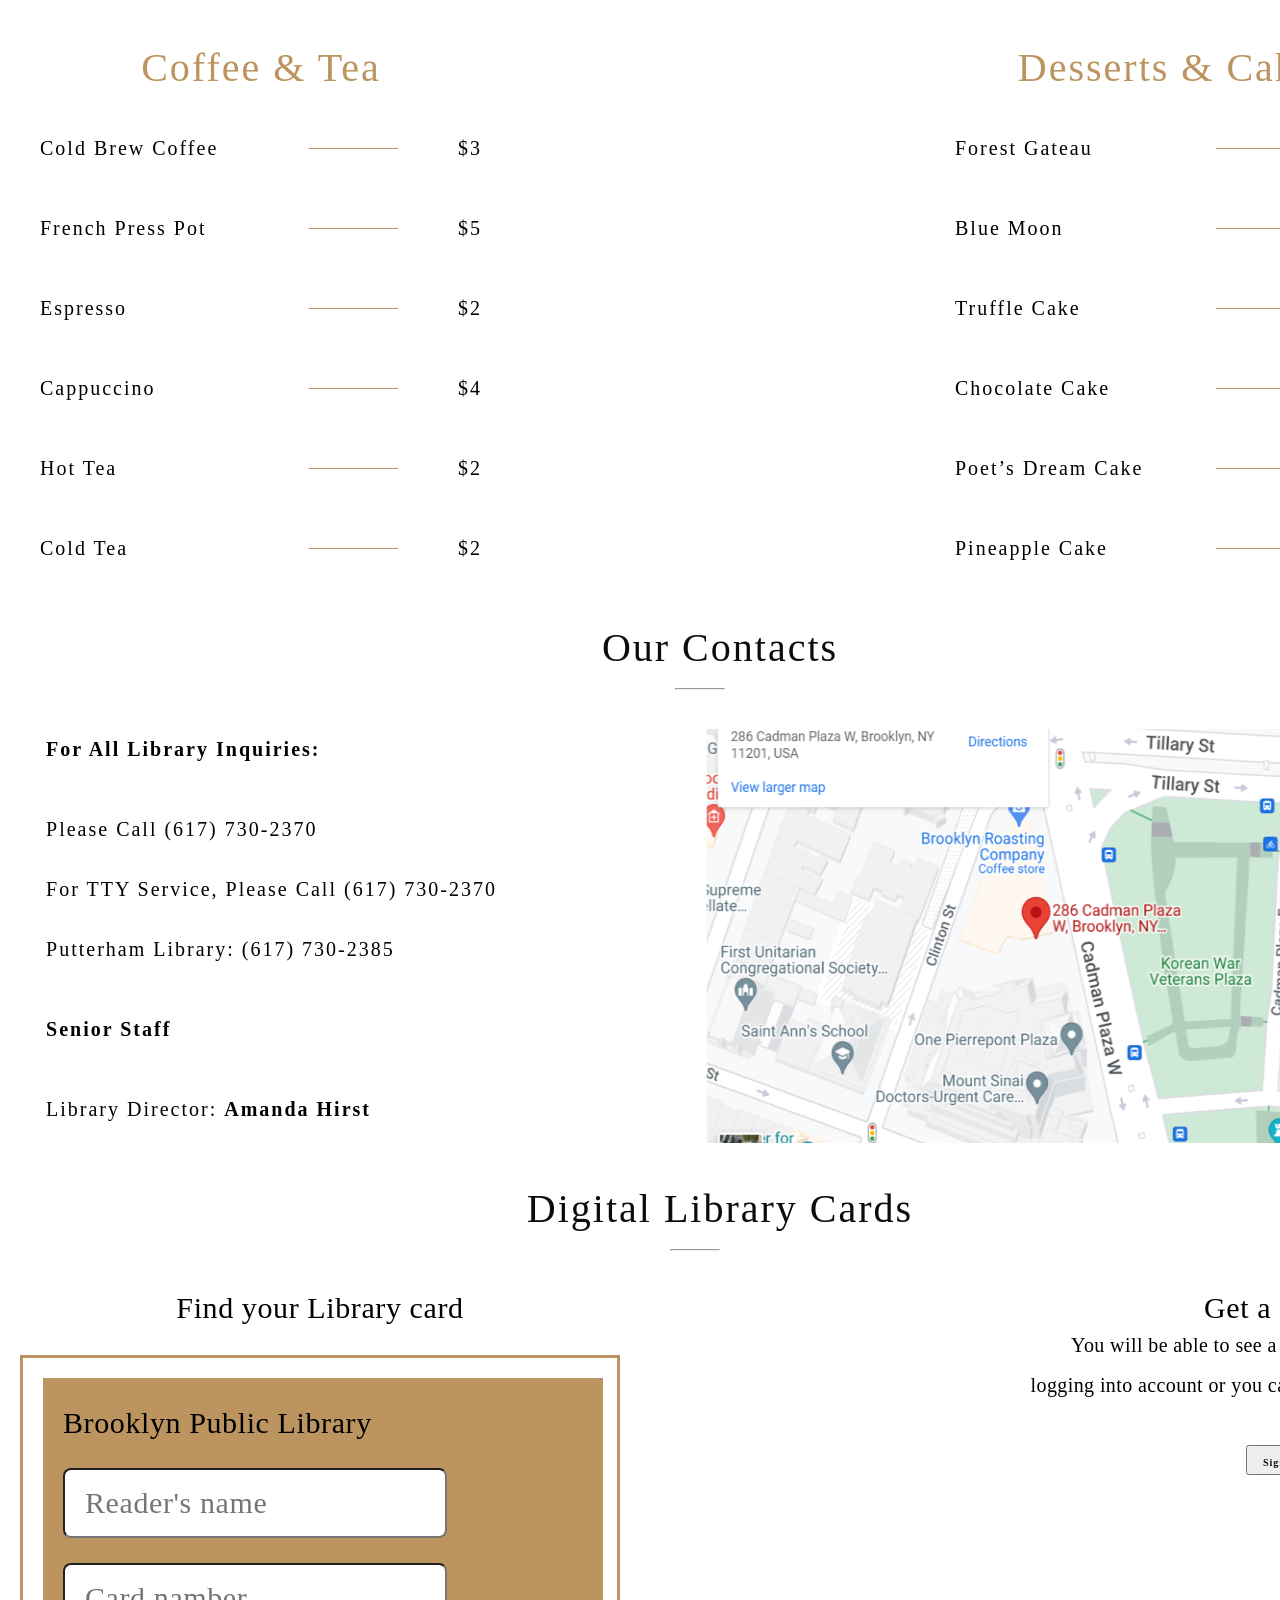
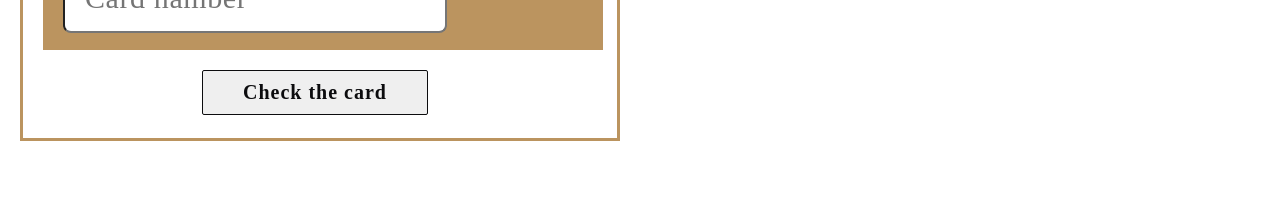
==== commit 802903f1: "feat: add Library card section" ====
--- a/library/index.html
+++ b/library/index.html
@@ -251,6 +251,33 @@
                 </div>
             </div>
         </section>
+        <section class="section-cards" id="Library Card">
+            <div class="div1-card">
+                <h2 class="h2-card">Digital Library Cards</h2>
+                <div class="hr-card">
+                    <hr></hr>
+                </div>
+            </div>
+            <div class="container-card">
+                <div class="div-find-card">
+                    <h5 class="h5-find-card">Find your Library card</h5>
+                    <div class="div-for-border">
+                        <div class="div-card-body">
+                            <p class="text-card-body">Brooklyn Public Library</p>
+                            <input type="password" id="card" placeholder="Reader's name" class="placeholder"> 
+                            <input type="password" id="card" placeholder="Card namber" class="placeholder">
+                        </div>
+                        <button class="button-card-body">Check the card</button>
+                    </div>
+                </div>
+                <div class="div-card-text">
+                    <h5 class="h5-card-text">Get a reader card</h5>
+                    <p class="card-text">You will be able to see a reader card after<br> logging into account or you can register a new<br> account</p>
+                    <button class="button-card-text">Sign Up</button>
+                    <button class="button-card-text">Log In</button>
+                </div>
+            </div>
+        </section>
     </main>
     <footer>
 
--- a/library/style.css
+++ b/library/style.css
@@ -786,3 +786,151 @@
     width: 696px;
     height: 414px;
 }
+
+/* Library Card */
+
+.section-cards{
+    width: 1440px;
+height: 614px;
+}
+
+.h2-card{
+    color: #0C0C0E;
+text-align: center;
+font-family: Forum;
+font-size: 40px;
+font-style: normal;
+font-weight: 400;
+line-height: 40px; /* 100% */
+letter-spacing: 2px;
+text-transform: capitalize;
+}
+.hr-card{
+    margin-left: 670px;
+    margin-top: 20px;
+}
+.container-card{
+    display: flex;
+    flex-wrap: wrap;
+    margin-top: 40px;
+    margin-left: 20px;
+    margin-right: 20px;
+}
+.div-find-card{
+    width: 600px;
+    height: 453px;
+    flex-shrink: 0;
+}
+.h5-find-card{
+    color: #000;
+    font-family: Inter;
+    font-size: 30px;
+    font-style: normal;
+    font-weight: 400;
+    line-height: normal;
+    letter-spacing: 0.6px;
+    margin-bottom: 30px;
+    text-align: center;
+}
+.div-for-border{
+    width: 600px;
+    height: 386px;
+    flex-shrink: 0;
+    border: 3px solid #BB945F;
+    background: #FFF;
+}
+.div-card-body{
+    width: 560px;
+    height: 272px;
+    flex-shrink: 0;
+    background: #BB945F;
+    margin: 20px 20px 0px 20px;
+}
+.text-card-body{
+    color: #000;
+    font-family: Forum;
+    font-size: 30px;
+    font-style: normal;
+    font-weight: 400;
+    line-height: 50px; /* 166.667% */
+    letter-spacing: 0.6px;
+    margin-top: 20px;
+    margin-left: 20px;
+    margin-bottom: 20px;
+    padding-top: 20px;
+}
+.placeholder{
+    color: #8E8E8E;
+font-family: Forum;
+font-size: 30px;
+font-style: normal;
+font-weight: 400;
+line-height: 50px; /* 166.667% */
+letter-spacing: 0.6px;
+border-radius: 8px;
+margin: 0px 20px 25px 20px;
+padding: 8px 0 8px 20px;
+}
+.batton-card-border{
+    display: inline-flex;
+padding: 10px 40px;
+align-items: flex-end;
+border-radius: 2px;
+border: 1px solid #0C0C0E
+}
+.button-card-body{
+    color: #0C0C0E;
+    text-align: center;
+    font-family: Inter;
+    font-size: 20px;
+    font-style: normal;
+    font-weight: 700;
+    line-height: normal;
+    letter-spacing: 1px;
+    border-radius: 2px;
+border: 1px solid #0C0C0E;
+    padding: 10px 40px;
+    margin-top: 20px;
+    margin-left: 179px;
+}
+.div-card-text{
+    text-align: right;
+    margin-left: 344px;
+    width: 456px;
+}
+.h5-card-text{
+    color: #000;
+font-family: Forum;
+font-size: 30px;
+font-style: normal;
+font-weight: 400;
+line-height: normal;
+letter-spacing: 0.6px;
+}
+.card-text{
+    color: #000;
+    text-align: right;
+    font-family: Inter;
+    font-size: 20px;
+    font-style: normal;
+    font-weight: 400;
+    line-height: 40px; /* 200% */
+    letter-spacing: 0.4px;
+}
+.button-card-text{
+    color: #0C0C0E;
+text-align: center;
+font-family: Inter;
+font-size: 10px;
+font-style: normal;
+font-weight: 700;
+line-height: normal;
+letter-spacing: 1px;
+width: 75px;
+height: 30px;
+padding: 10px 0px;
+justify-content: center;
+align-items: center;
+flex-shrink: 0;
+margin-left: 20px;
+}
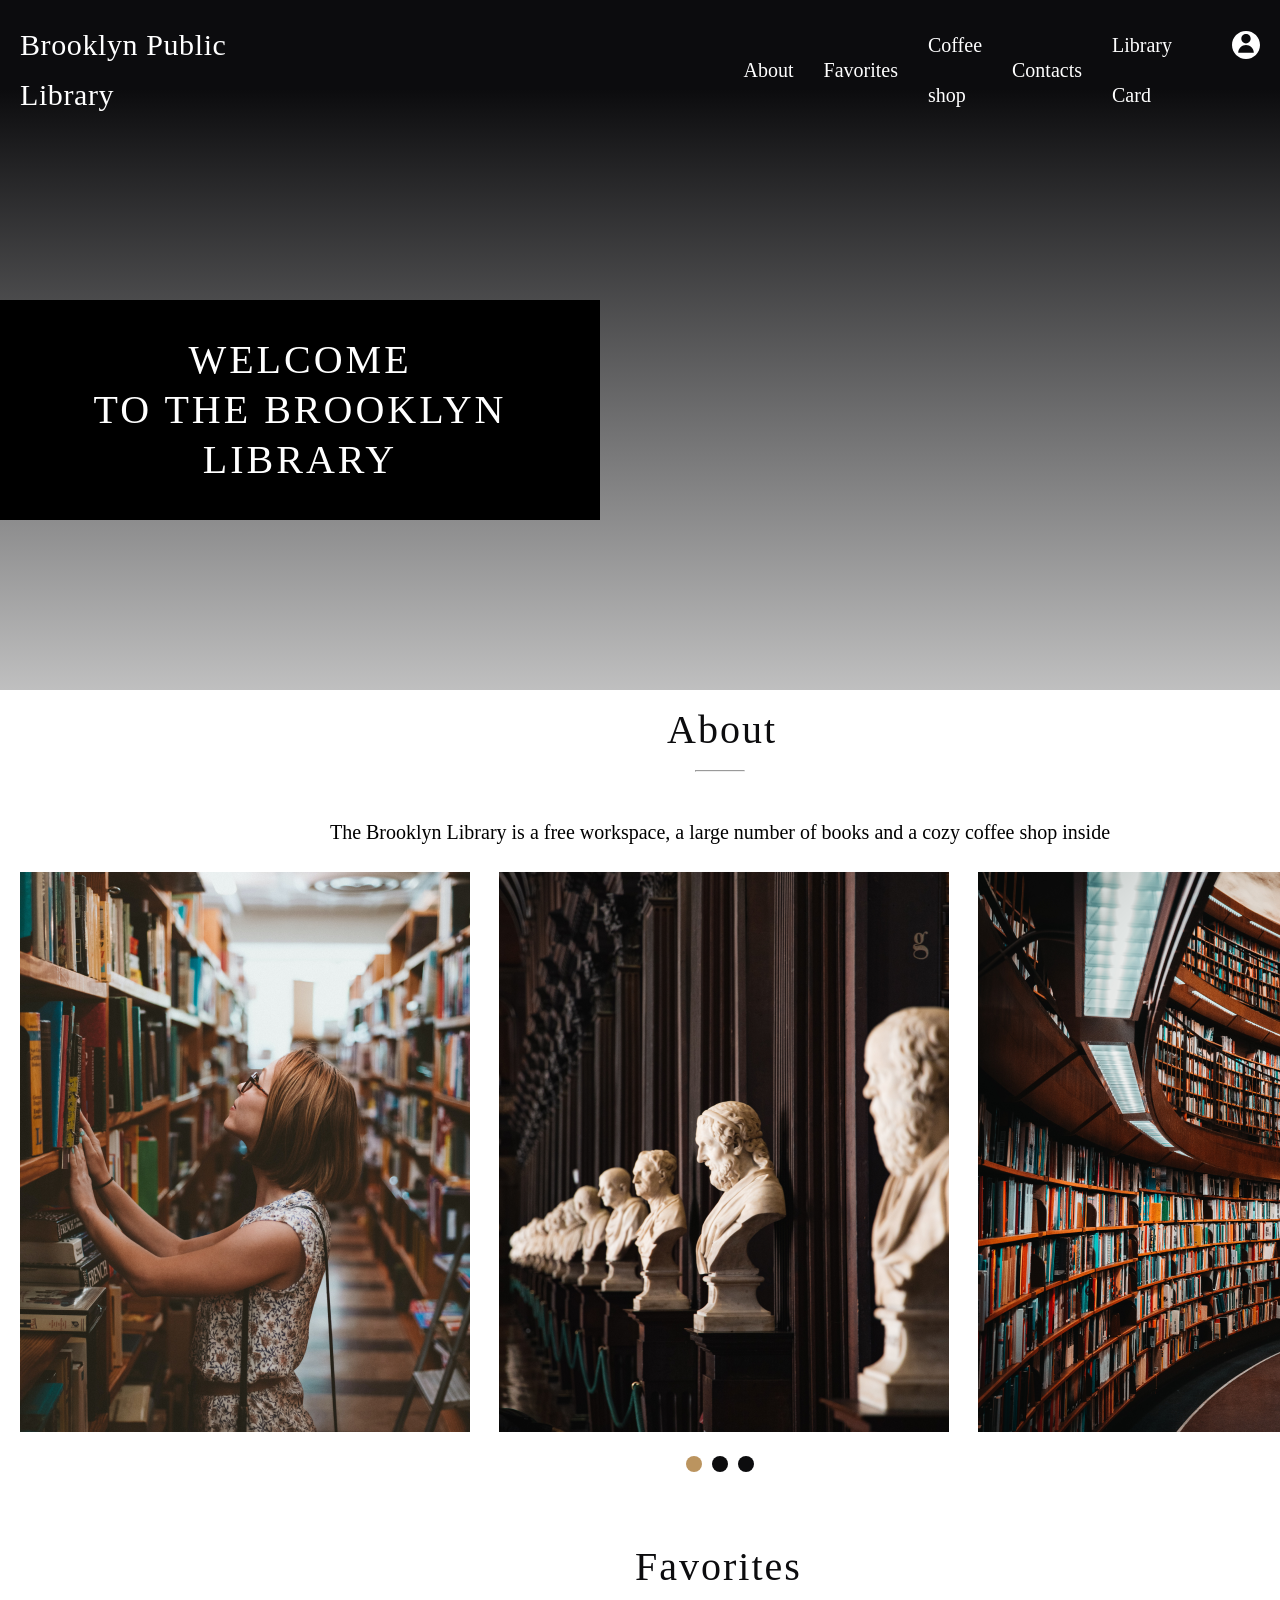
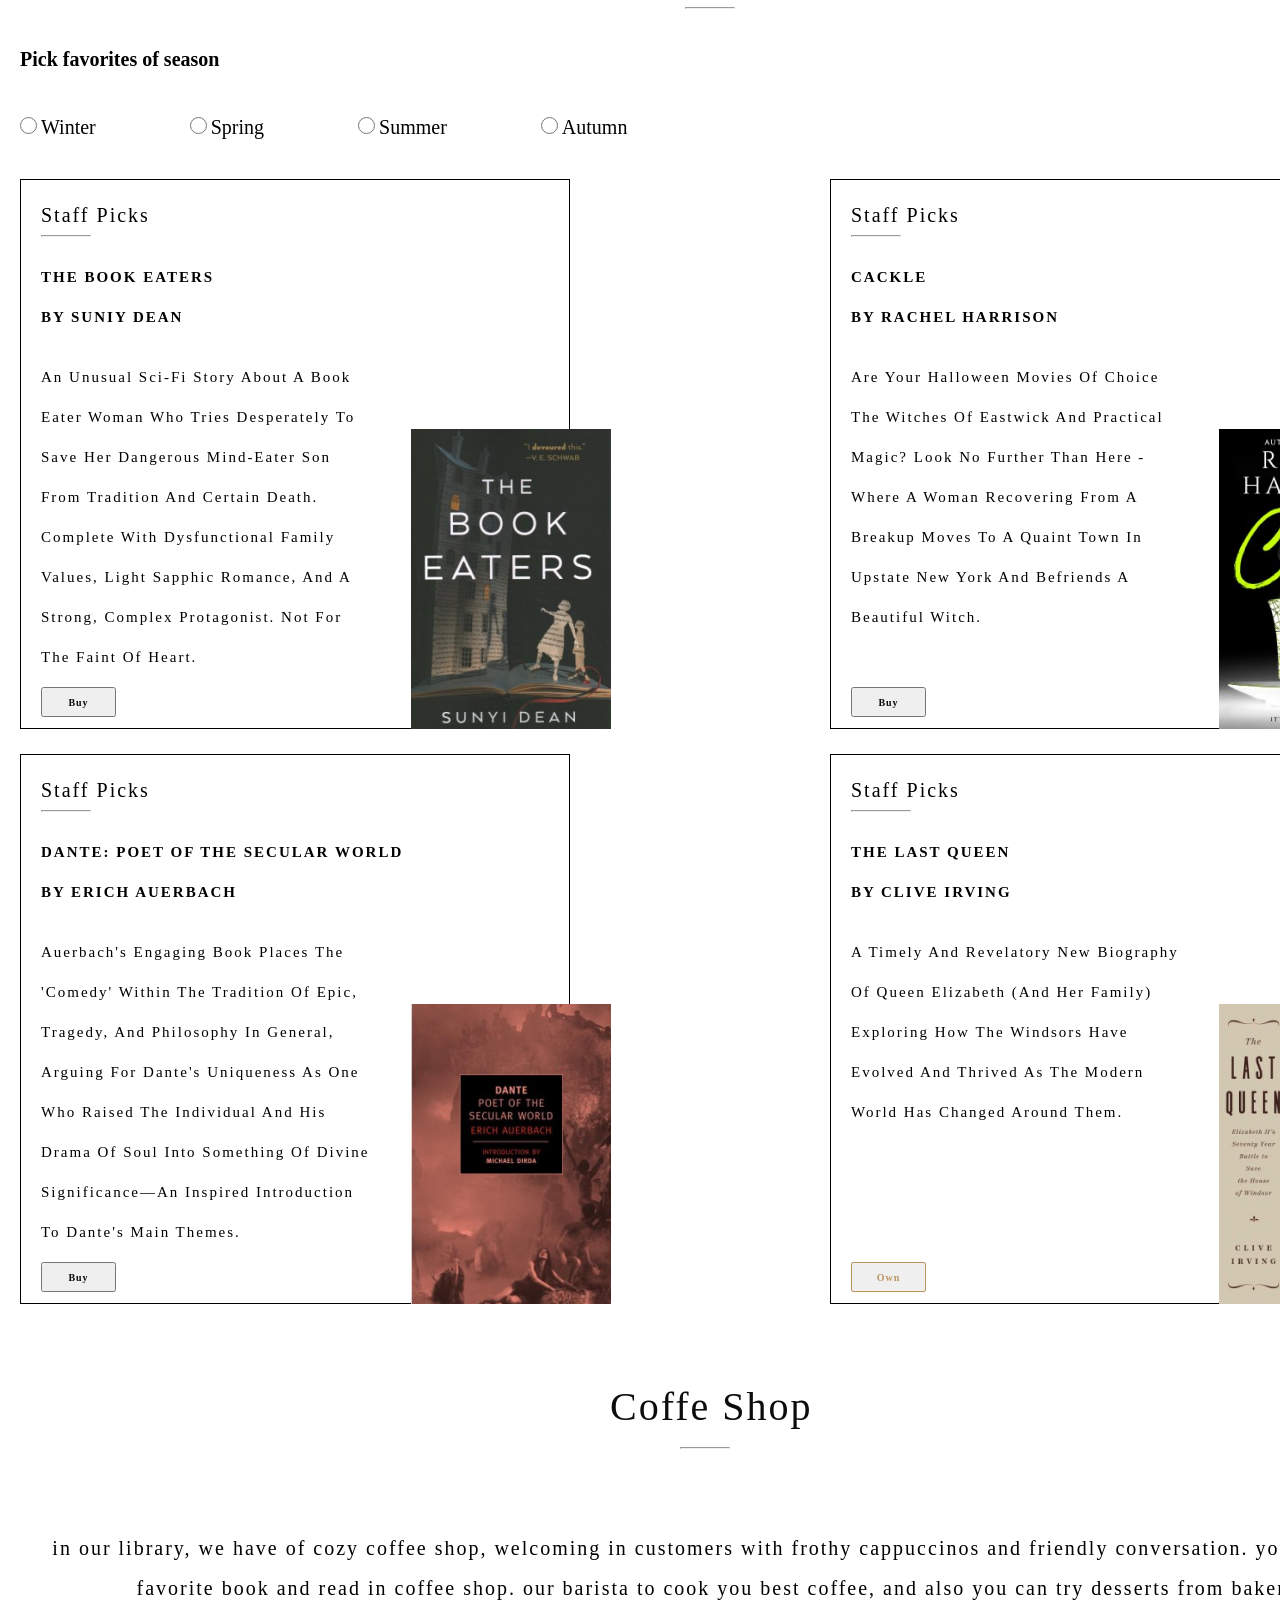
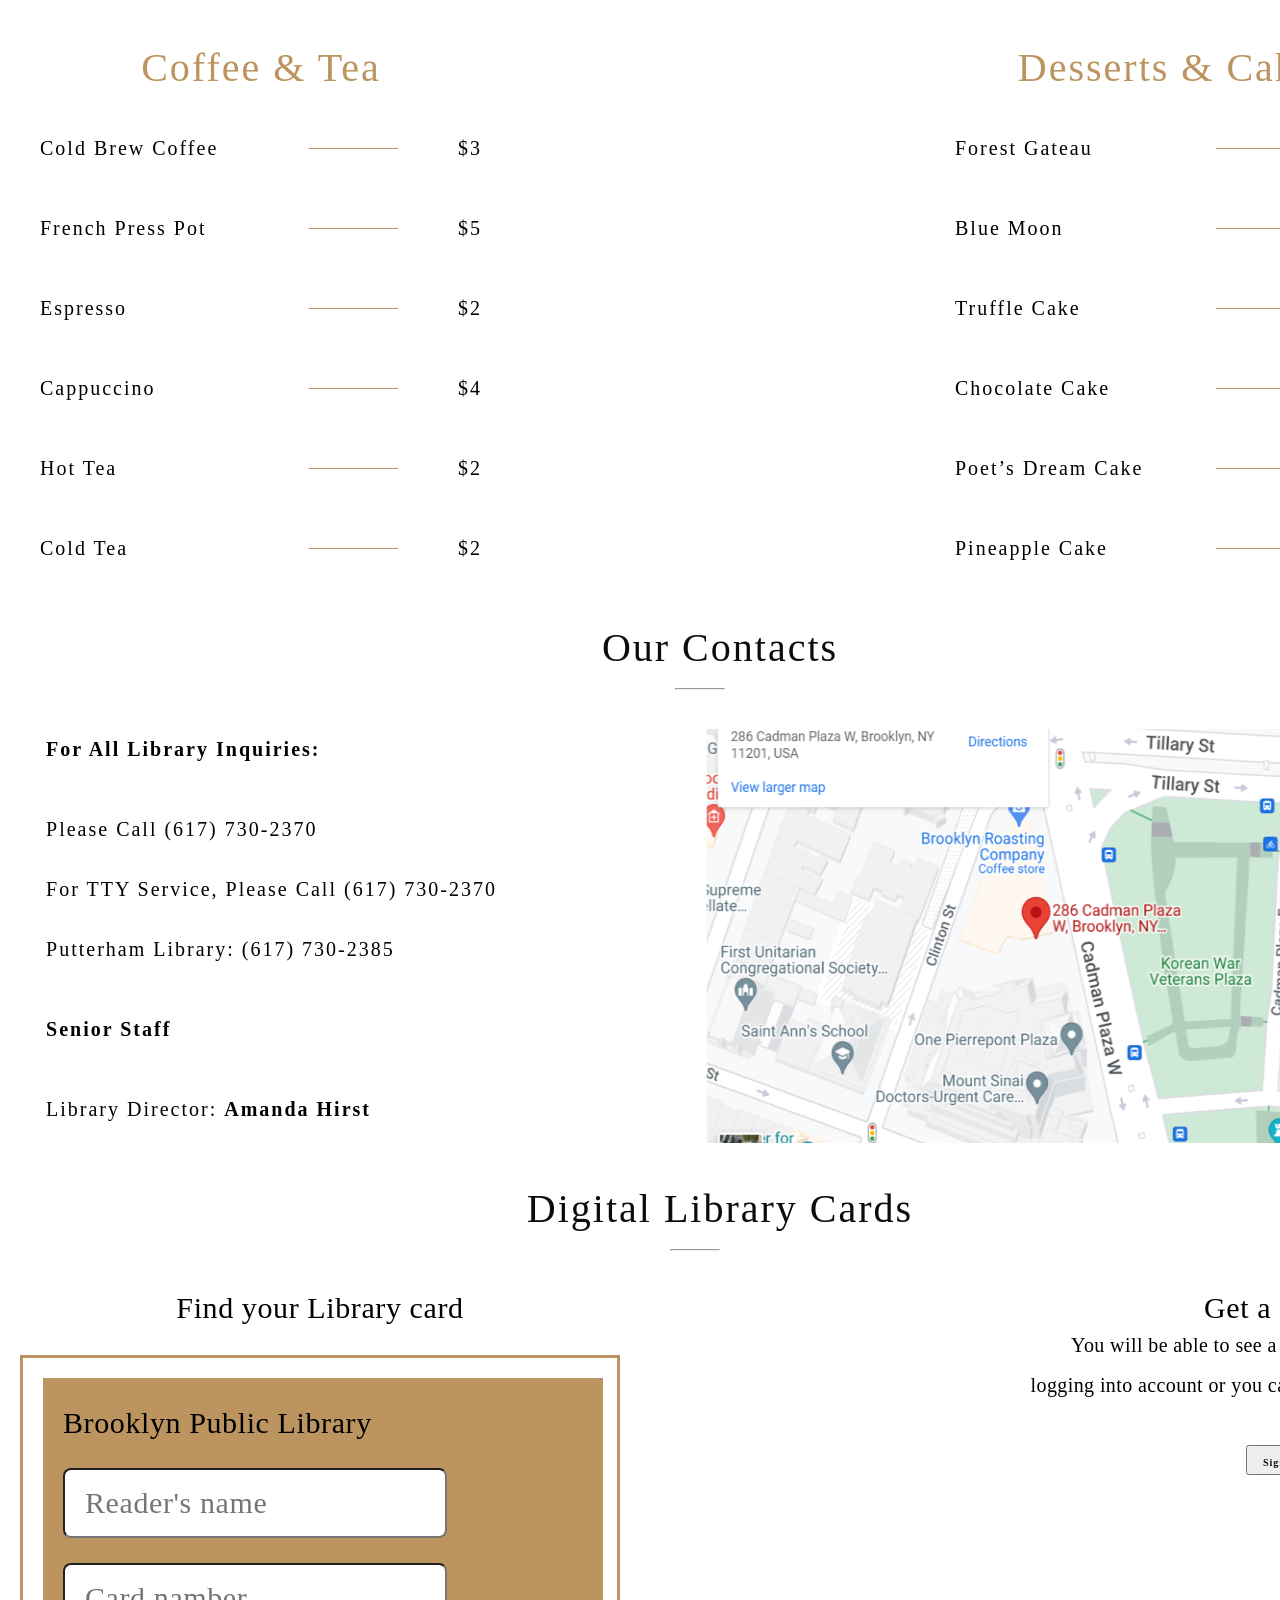
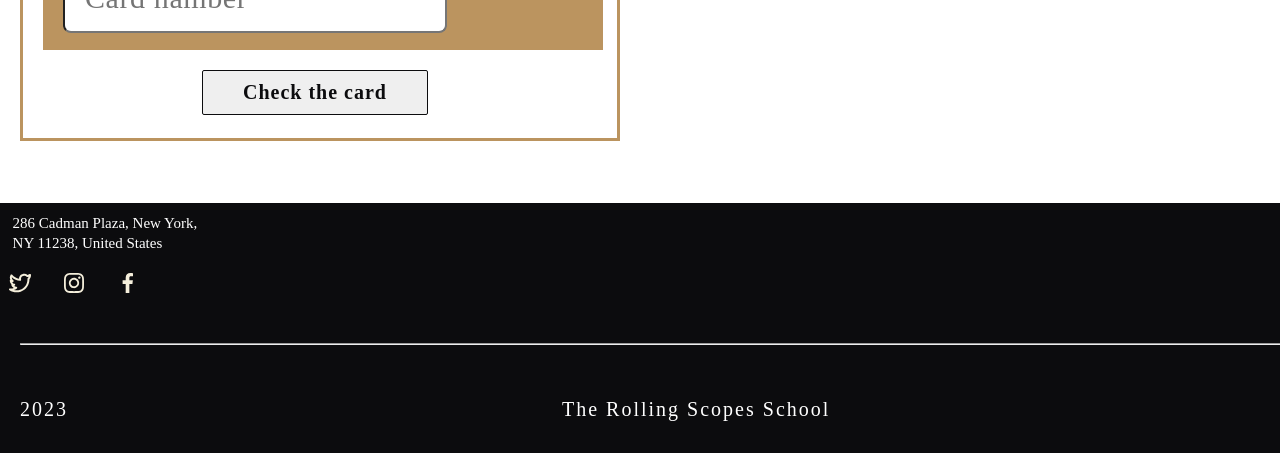
==== commit 316dc049: "feat: add footer" ====
--- a/library/index.html
+++ b/library/index.html
@@ -279,8 +279,33 @@
             </div>
         </section>
     </main>
-    <footer>
-
+    <footer class="footer-section">
+        <div class="div1-footer">
+            <div class="div1-footer-top"> 
+                <div class="div1-right">
+                    <p class="p-right-footer">286 Cadman Plaza, New York,<br> NY 11238, United States</p>
+                </div>
+                <div class="div1-left">
+                    <p class="p-left-footer">Mon - Fri<br> 08:00 am - 07:00 pm</p>
+                </div>
+            </div>
+            <div class="div1-footer-bottom">
+                <div class="div1-footer-icon">
+                    <a href=""><img src="./footer-icon/u_twitter-alt.svg" alt="Twitter" class="footer-icon"></a>
+                    <a href=""><img src="./footer-icon/u_instagram.svg" alt="Instagram" class="footer-icon"></a>
+                    <a href=""><img src="./footer-icon/u_facebook-f.svg" alt="Facebook" class="footer-icon"></a>
+                </div>
+                <div class="div1-footer-bottom-text">
+                    <span>Sat - Sun<br>10:00 am - 06:00 pm</span>
+                </div>
+            </div>
+        </div>
+        <hr class="hr-footer">
+        <div class="div2-footer">
+            <span class="div2-text-left">2023</span>
+            <a href="https://rs.school/js-stage0/" class="div2-text-center">The Rolling Scopes School</a>
+            <p class="div2-text-right">Stan1slawww</p>
+        </div>
     </footer>
 </body>
 </html>
--- a/library/style.css
+++ b/library/style.css
@@ -73,20 +73,7 @@
     line-height: 1;
     position: relative;
 }
-a:after{
-    display:block;
-    position: absolute;
-    left: 0;
-    width: 0;
-    height: 2px;
-    content: "";
-    background-color: chocolate;
-    transition: width 0.3s ease-out;
-}
-a:hover:after,
-a:focus:after {
-	width: 100%; 
-}
+
 
 /*Welcome*/
 
@@ -933,4 +920,130 @@
 align-items: center;
 flex-shrink: 0;
 margin-left: 20px;
+}
+
+/* Footer */
+
+.footer-section{
+    width: 1440px;
+height: 250px;
+background: #0C0C0E;
+}
+.div1-footer{
+    display: flex;
+width: 1400px;
+height: 90px;
+flex-direction: column;
+justify-content: center;
+align-items: flex-start;
+gap: 10px;
+flex-shrink: 0;
+
+}
+.div1-footer-top{
+    display: flex;
+width: 1440px;
+height: 40px;
+justify-content: center;
+align-items: flex-start;
+gap: 1060px;
+flex-shrink: 0;
+margin-top: 20px;
+}
+.div1-right{
+    width: 229px;
+flex-shrink: 0;
+
+}
+.p-right-footer{
+    color: #FFF;
+font-family: Inter;
+font-size: 15px;
+font-style: normal;
+font-weight: 400;
+line-height: 20px;
+}
+.p-left-footer{
+    color: #FFF;
+    text-align: right;
+    font-family: Inter;
+    font-size: 15px;
+    font-style: normal;
+    font-weight: 400;
+    line-height: 20px;
+}
+
+.div1-footer-bottom{
+    display: flex;
+    justify-content: center;
+    align-items: center;
+    gap: 1147px;
+}
+.div1-footer-icon{
+    display: flex;
+width: 102px;
+height: 24px;
+justify-content: center;
+align-items: flex-start;
+gap: 15px;
+margin-left: 30px;
+}
+.footer-icon{
+    width: 24px;
+    height: 24px;
+    margin-right:15px;
+}
+.div1-footer-bottom-text{
+    color: #FFF;
+text-align: right;
+font-family: Inter;
+font-size: 15px;
+font-style: normal;
+font-weight: 400;
+line-height: 20px;
+width: 150px;
+}
+.hr-footer{
+    width: 1400px;
+    margin-left: 20px;
+    margin-top: 50px;
+}
+.div2-footer{
+    display: flex;
+    flex-wrap: wrap;
+    align-items: center;
+    padding-top: 44px;
+    padding-left: 20px;
+}
+.div2-text-left{
+    color: #FFF;
+    text-align: center;
+    font-family: Inter;
+    font-size: 20px;
+    font-style: normal;
+    font-weight: 400;
+    line-height: 20px; /* 100% */
+    letter-spacing: 2px;
+}
+.div2-text-center{
+    color: #FFF;
+    text-align: center;
+    font-family: Inter;
+    font-size: 20px;
+    font-style: normal;
+    font-weight: 400;
+    line-height: 20px; /* 100% */
+    letter-spacing: 2px;
+    padding-left: 494px;
+}
+.div2-text-right{
+    color: #FFF;
+    text-align: center;
+    font-family: Inter;
+    font-size: 20px;
+    font-style: normal;
+    font-weight: 400;
+    line-height: 40px; /* 200% */
+    letter-spacing: 2px;
+    padding-left: 455px;
 }
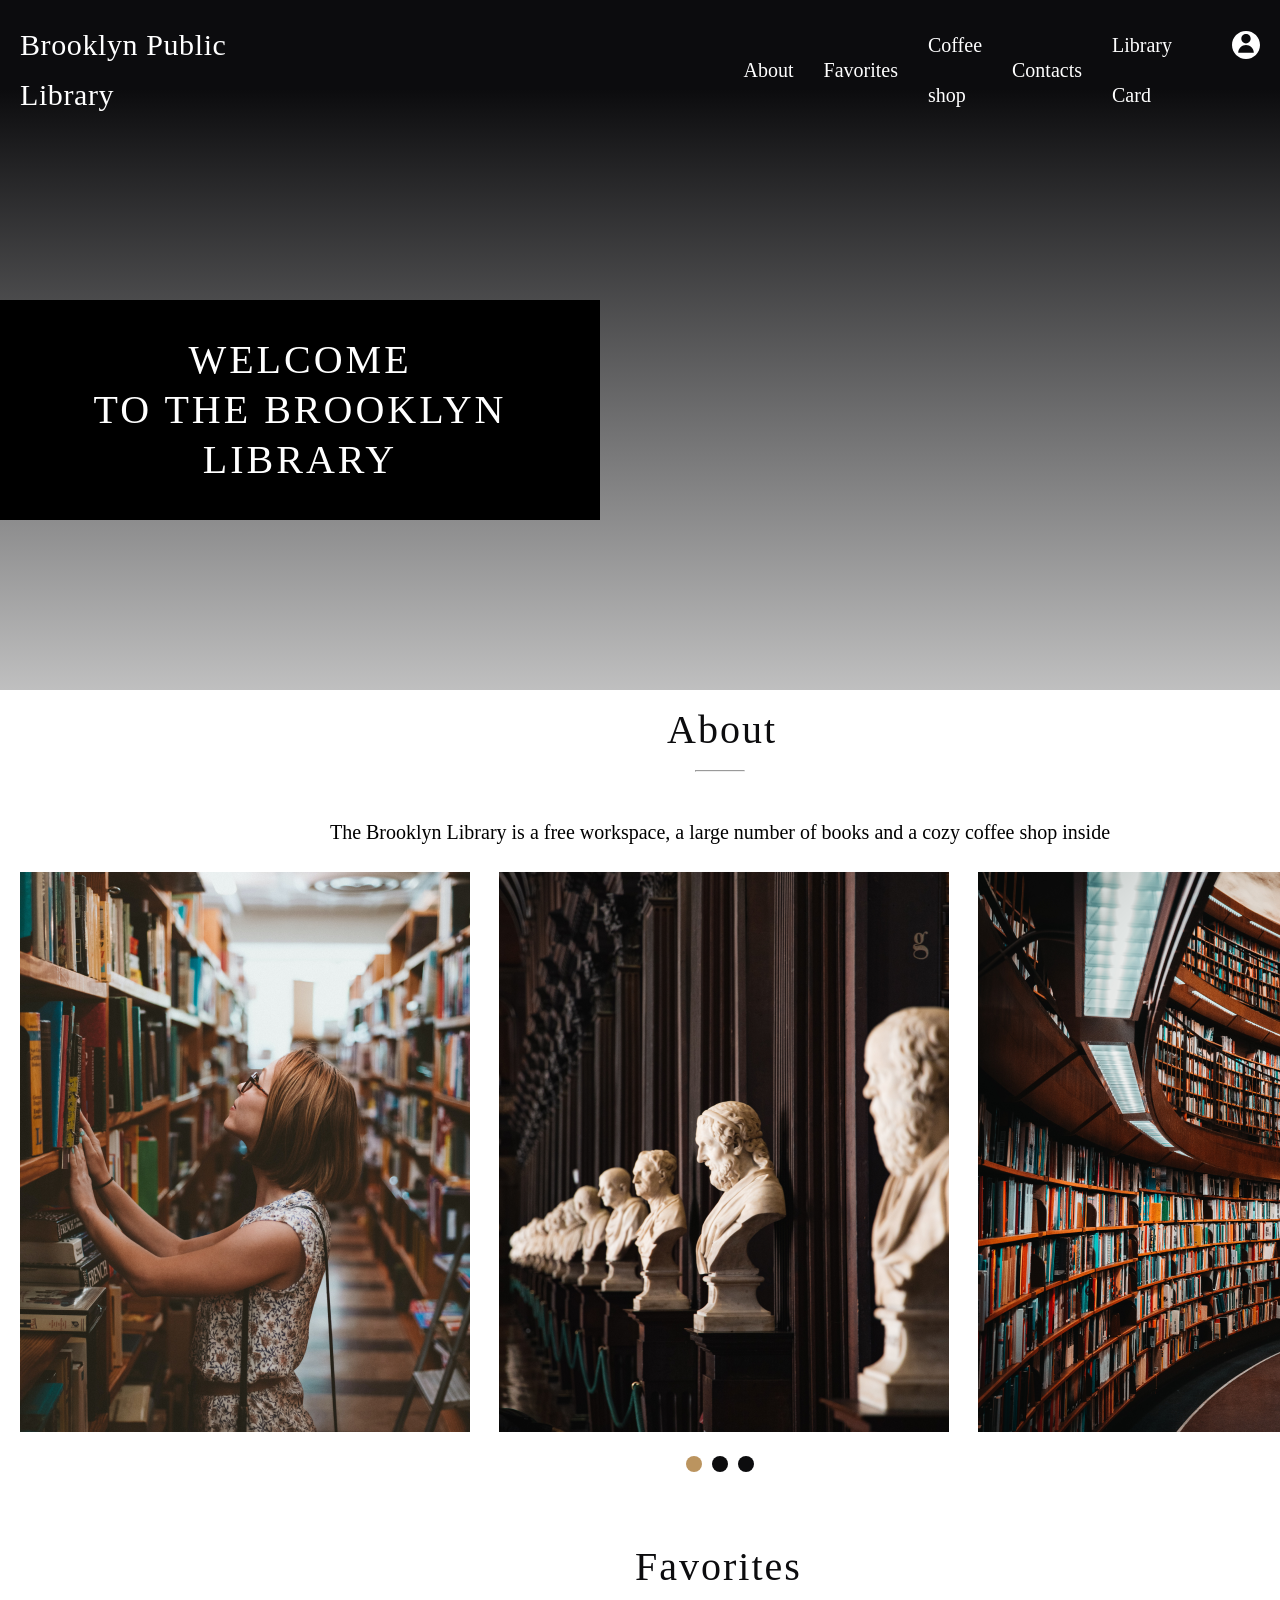
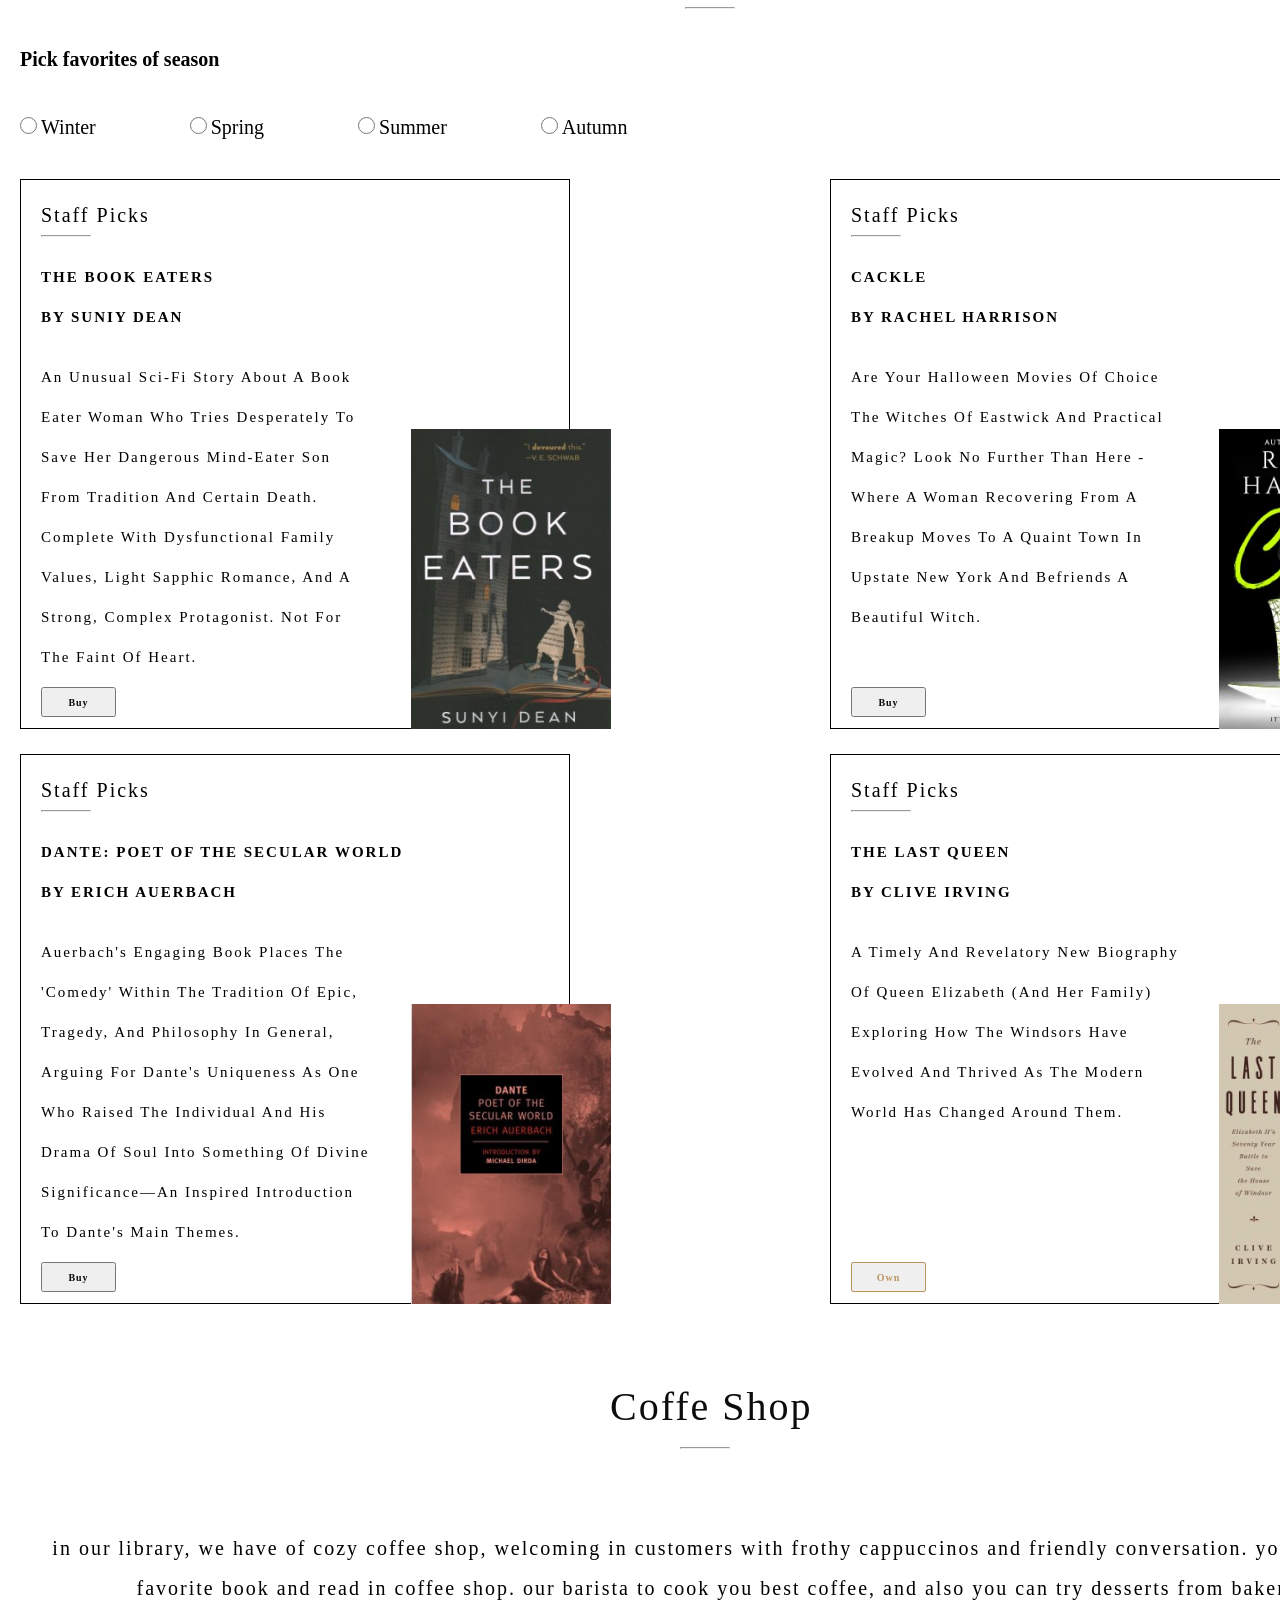
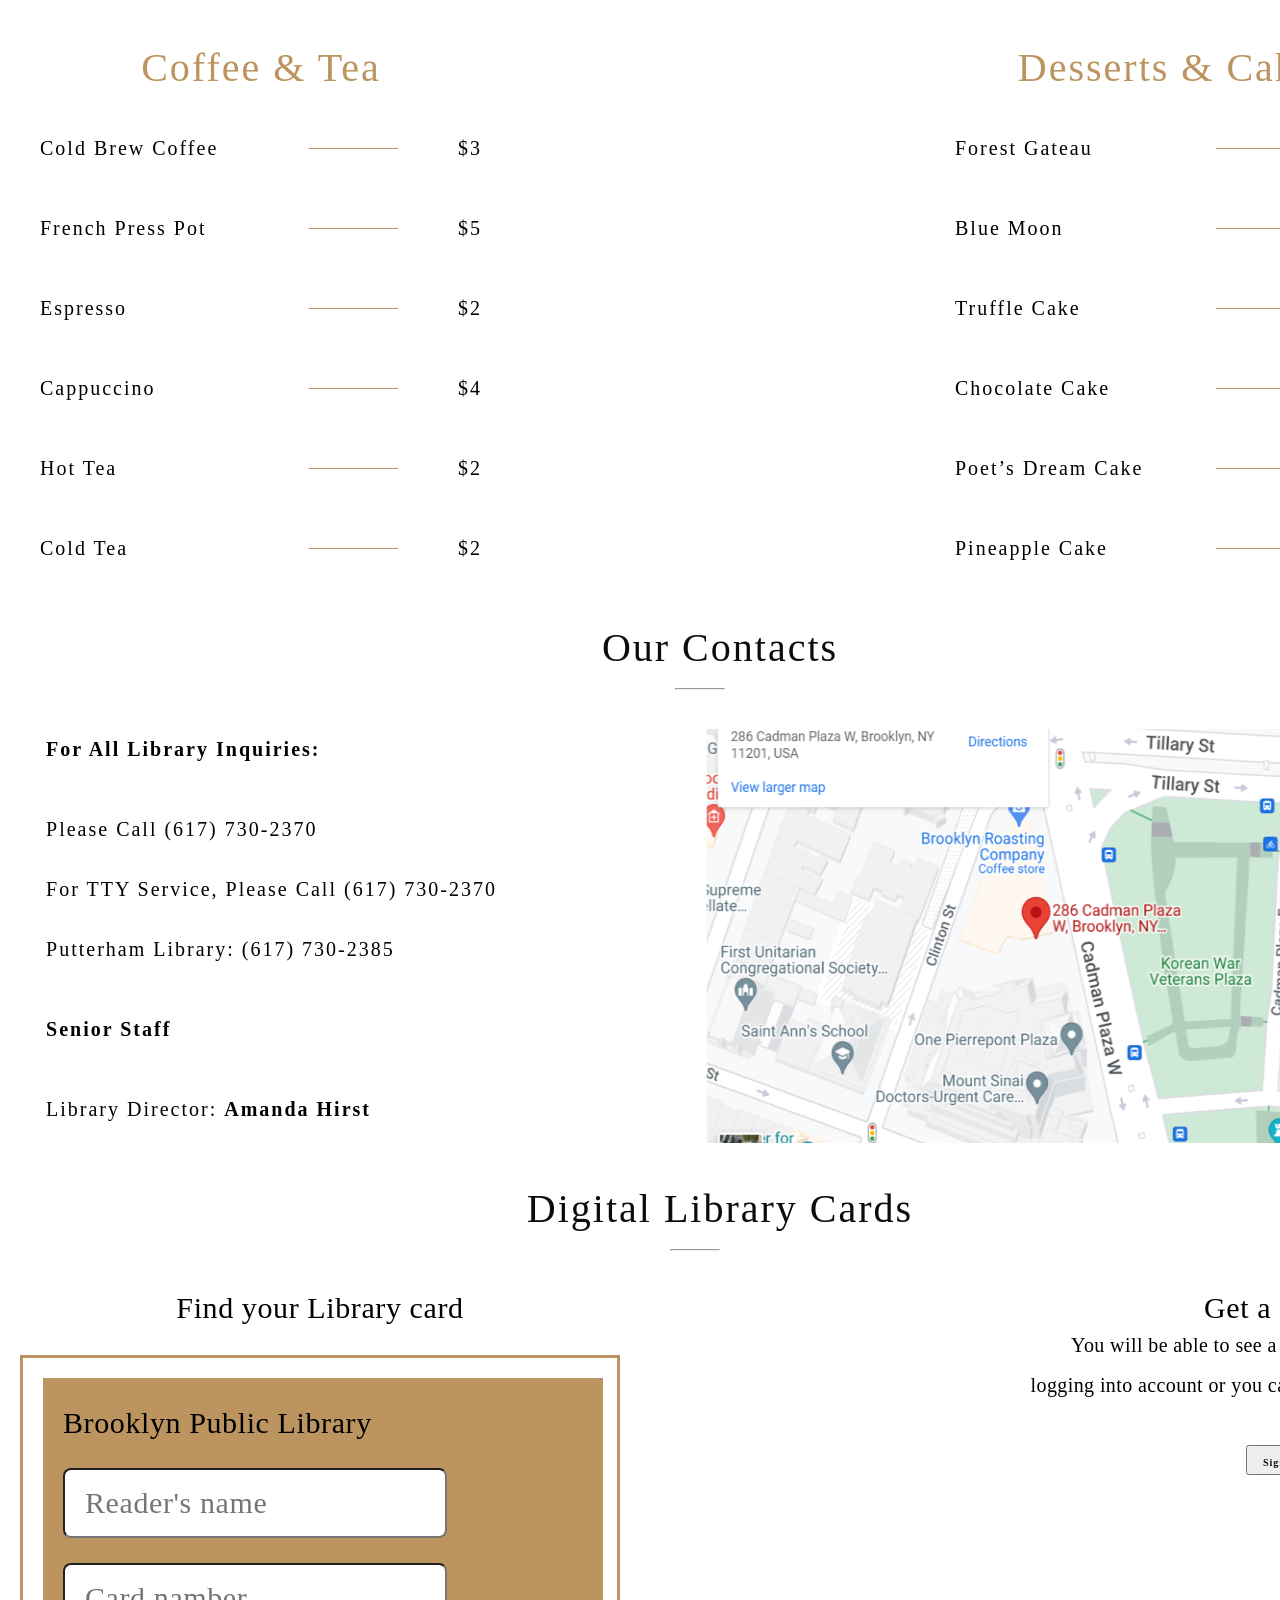
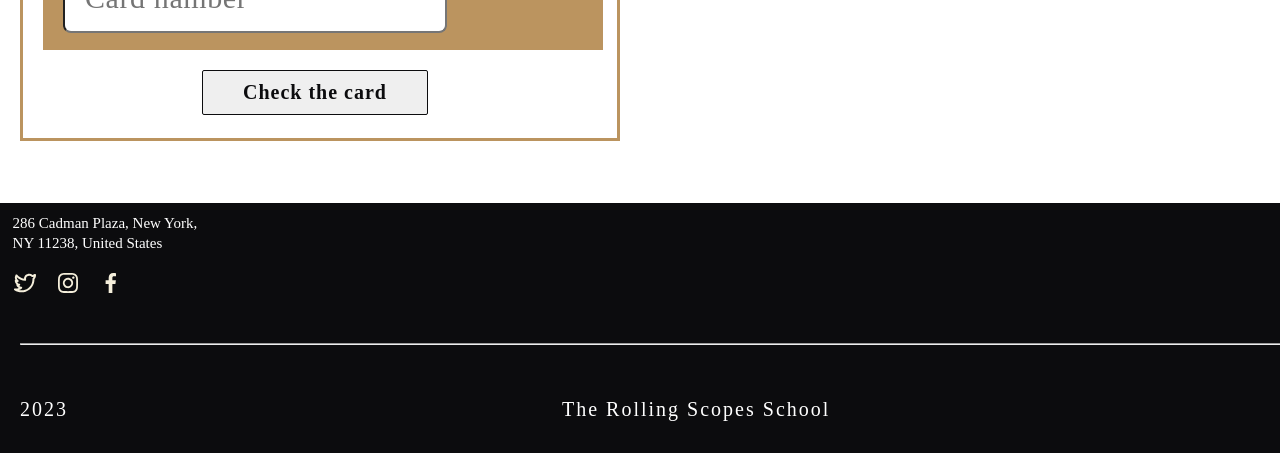
==== commit 45048740: "feat: add link and list-item in footer" ====
--- a/library/index.html
+++ b/library/index.html
@@ -291,9 +291,11 @@
             </div>
             <div class="div1-footer-bottom">
                 <div class="div1-footer-icon">
-                    <a href=""><img src="./footer-icon/u_twitter-alt.svg" alt="Twitter" class="footer-icon"></a>
-                    <a href=""><img src="./footer-icon/u_instagram.svg" alt="Instagram" class="footer-icon"></a>
-                    <a href=""><img src="./footer-icon/u_facebook-f.svg" alt="Facebook" class="footer-icon"></a>
+                    <ul class="list-footer">
+                        <li class="list-item-footer"><a href="https://vk.com/id308843235"><img src="./footer-icon/u_twitter-alt.svg" alt="Twitter" class="footer-icon"></a></li>
+                        <li class="list-item-footer"><a href="https://vk.com/id308843235"><img src="./footer-icon/u_instagram.svg" alt="Instagram" class="footer-icon"></a></li>
+                        <li class="list-item-footer"><a href="https://vk.com/id308843235"><img src="./footer-icon/u_facebook-f.svg" alt="Facebook" class="footer-icon"></a></li>
+                    </ul>
                 </div>
                 <div class="div1-footer-bottom-text">
                     <span>Sat - Sun<br>10:00 am - 06:00 pm</span>
--- a/library/style.css
+++ b/library/style.css
@@ -977,16 +977,20 @@
     display: flex;
     justify-content: center;
     align-items: center;
-    gap: 1147px;
+    gap: 1130px;
 }
 .div1-footer-icon{
     display: flex;
-width: 102px;
+width: 150px;
 height: 24px;
 justify-content: center;
 align-items: flex-start;
 gap: 15px;
-margin-left: 30px;
+
+}
+
+.list-item-footer{
+    display: inline;
 }
 .footer-icon{
     width: 24px;
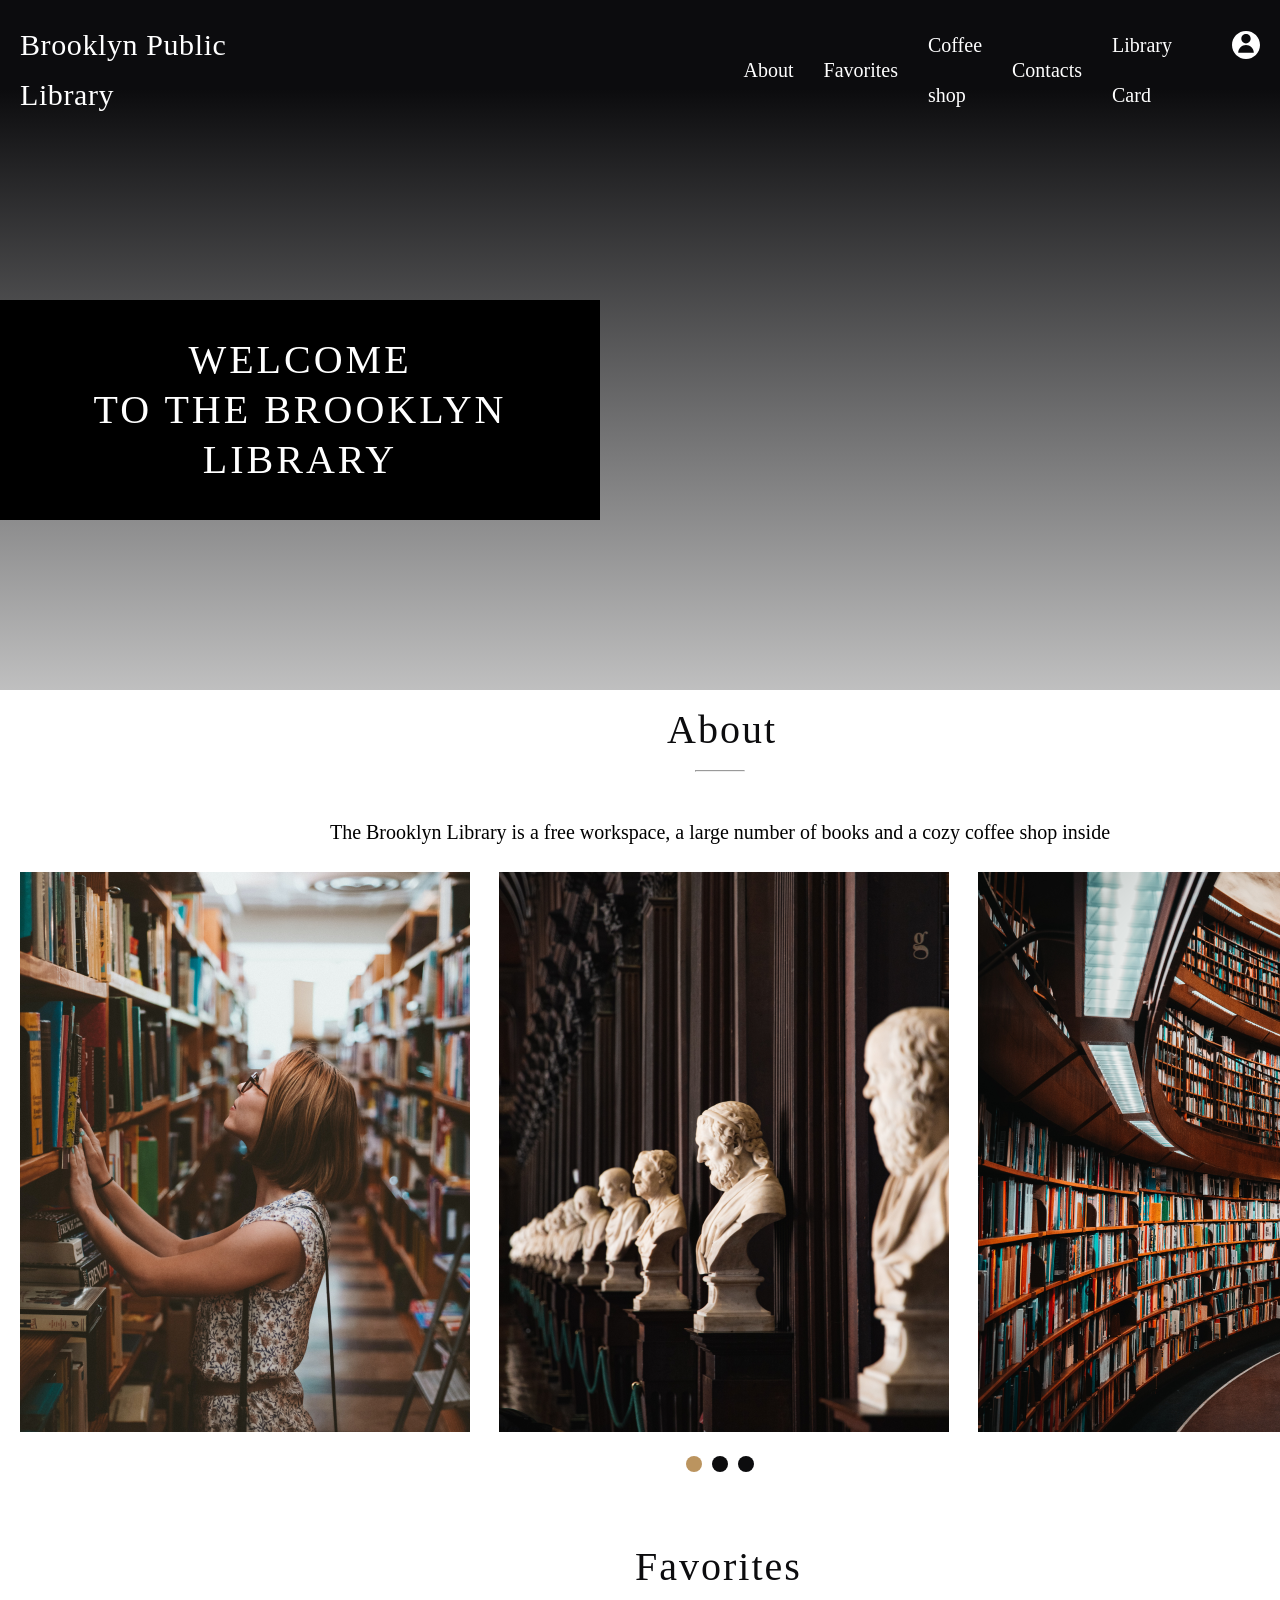
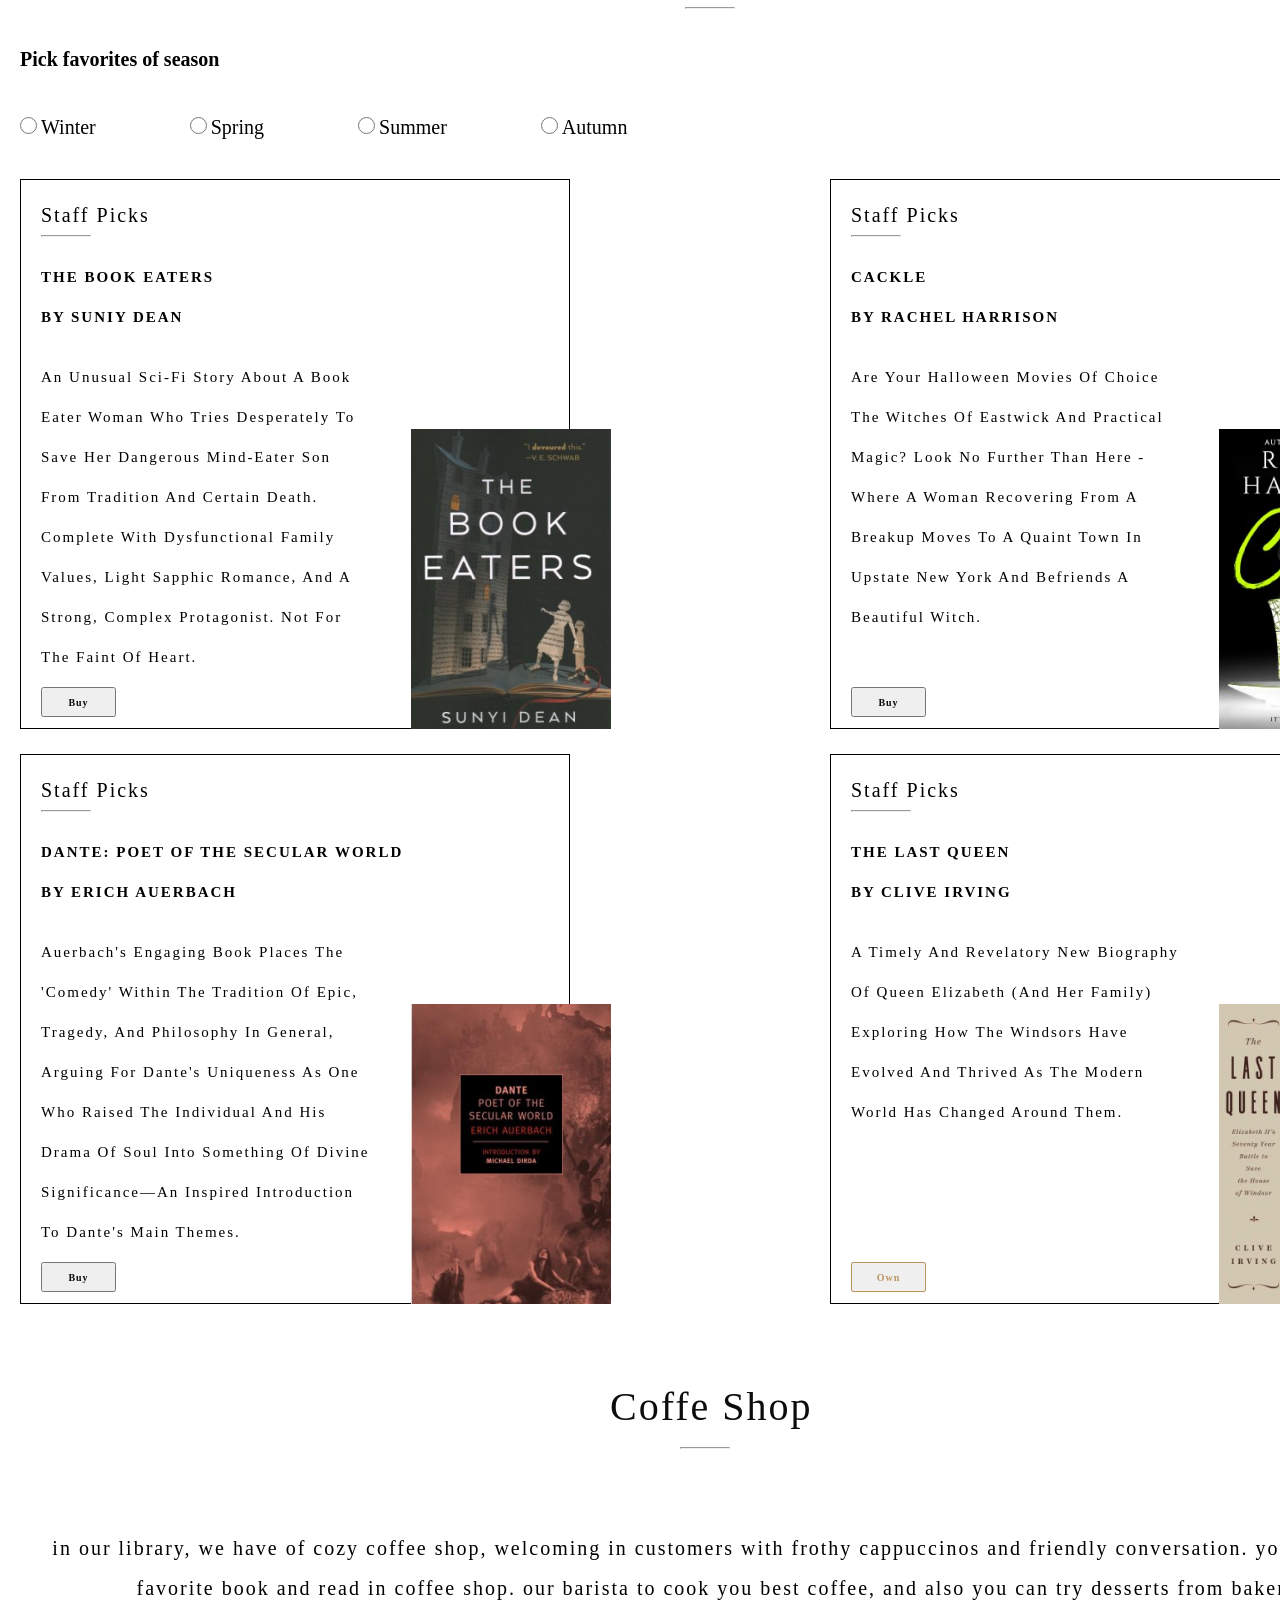
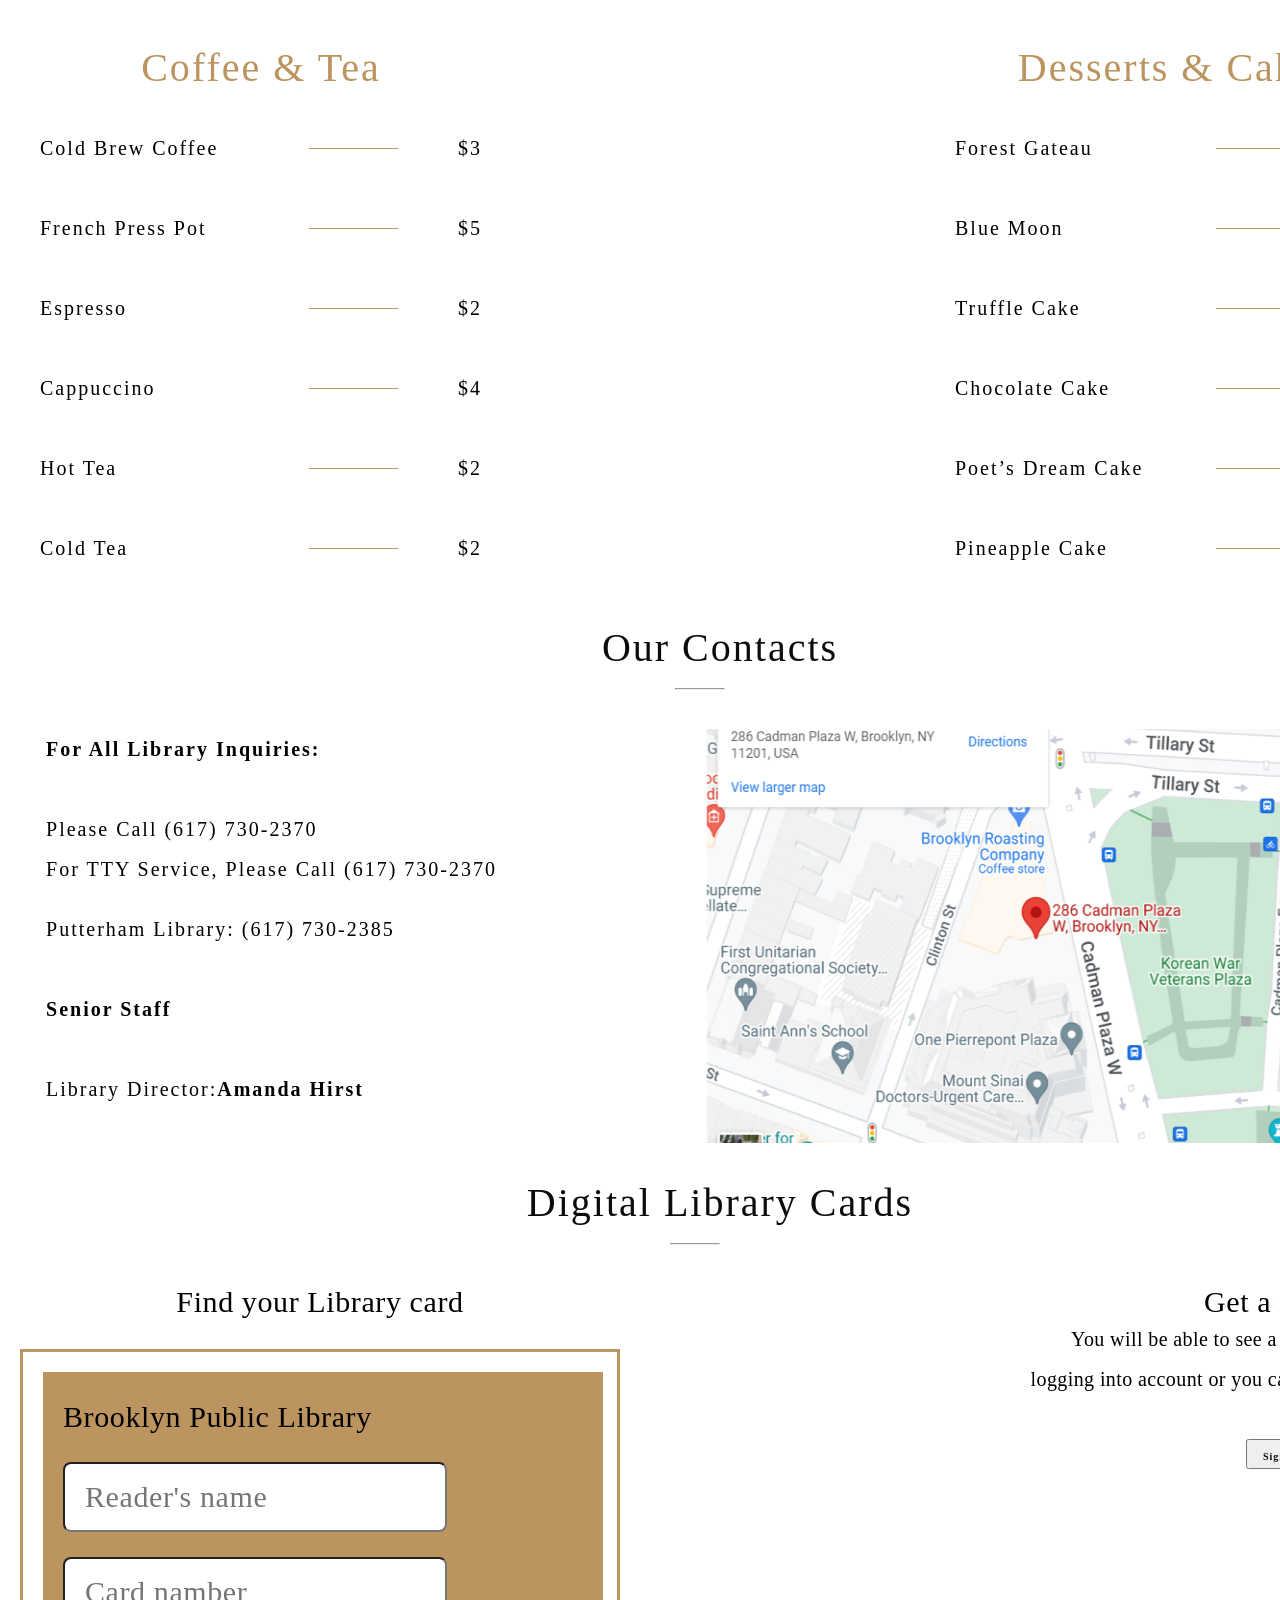
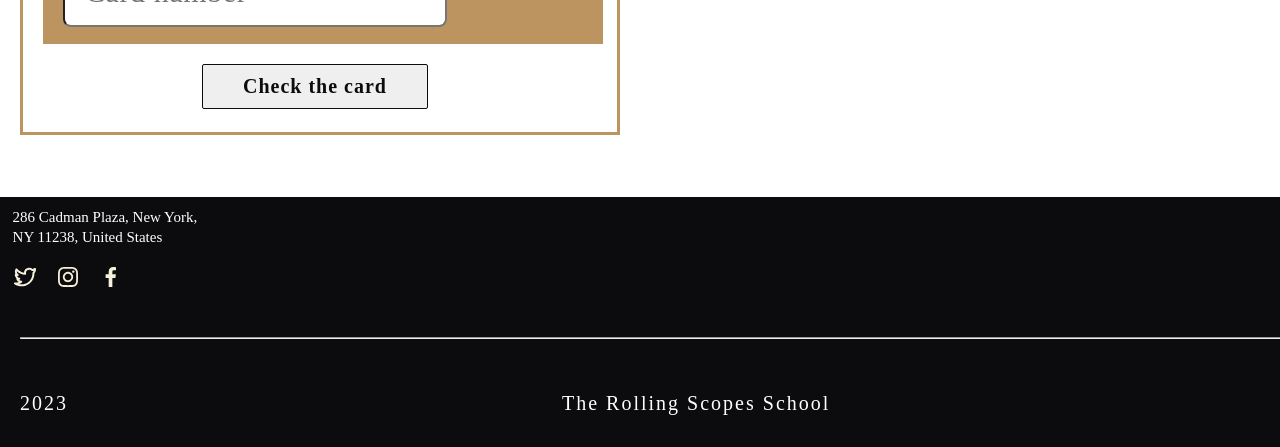
==== commit 443d620b: "feat: add link in contacts" ====
--- a/library/index.html
+++ b/library/index.html
@@ -240,11 +240,11 @@
             <div class="contacts-container">
                 <div class="div1-container-text">
                     <H4 class="h4-con">For all Library inquiries:</H4>
-                    <p class="div1-text">Please call (617) 730-2370</p>
-                    <p class="div1-text">For TTY service, please call (617) 730-2370</p>
-                    <p class="div1-text" id="div1-text-id">Putterham Library: (617) 730-2385</p>
+                    <a class="contacts-tel" href="tel:(617)730-2370">Please call  (617) 730-2370</a>
+                    <p class="div1-text"><a class="contacts-tel" href="tel:(617)730-2370">For TTY service, please call (617) 730-2370</a></p>
+                    <p class="div1-text" id="div1-text-id"><a class="contacts-tel" href="tel:(617)730-2370">Putterham Library: (617) 730-2385</a></p>
                     <h4 class="h4-con">Senior Staff</h4>
-                    <p class="div1-text">Library Director: <b>Amanda Hirst</b></p>
+                    <p class="div1-text">Library Director:<a class="library-director" href="mailto:AmandaHirst@gmail.com"><b>Amanda Hirst</b></a></p>
                 </div>
                 <div class="div1-container-image">
                     <img src="./contacts-photo/Rectangle 4.png" alt="Adres" width="669px" height="414px" class="image-con">
--- a/library/style.css
+++ b/library/style.css
@@ -766,6 +766,29 @@
 text-align: left;
 margin-bottom: 20px;
 }
+.contacts-tel{
+    color: #000;
+    text-align: center;
+    font-family: Inter;
+    font-size: 20px;
+    font-style: normal;
+    font-weight: 400;
+    line-height: 40px; /* 200% */
+    letter-spacing: 2px;
+    text-transform: capitalize;
+    text-align: left;
+    margin-bottom: 20px;
+}
+.library-director{
+    color: #000;
+font-family: Inter;
+font-size: 20px;
+font-style: normal;
+font-weight: 700;
+line-height: 40px;
+letter-spacing: 2px;
+text-transform: capitalize;
+}
 #div1-text-id{
     margin-bottom: 40px;
 }
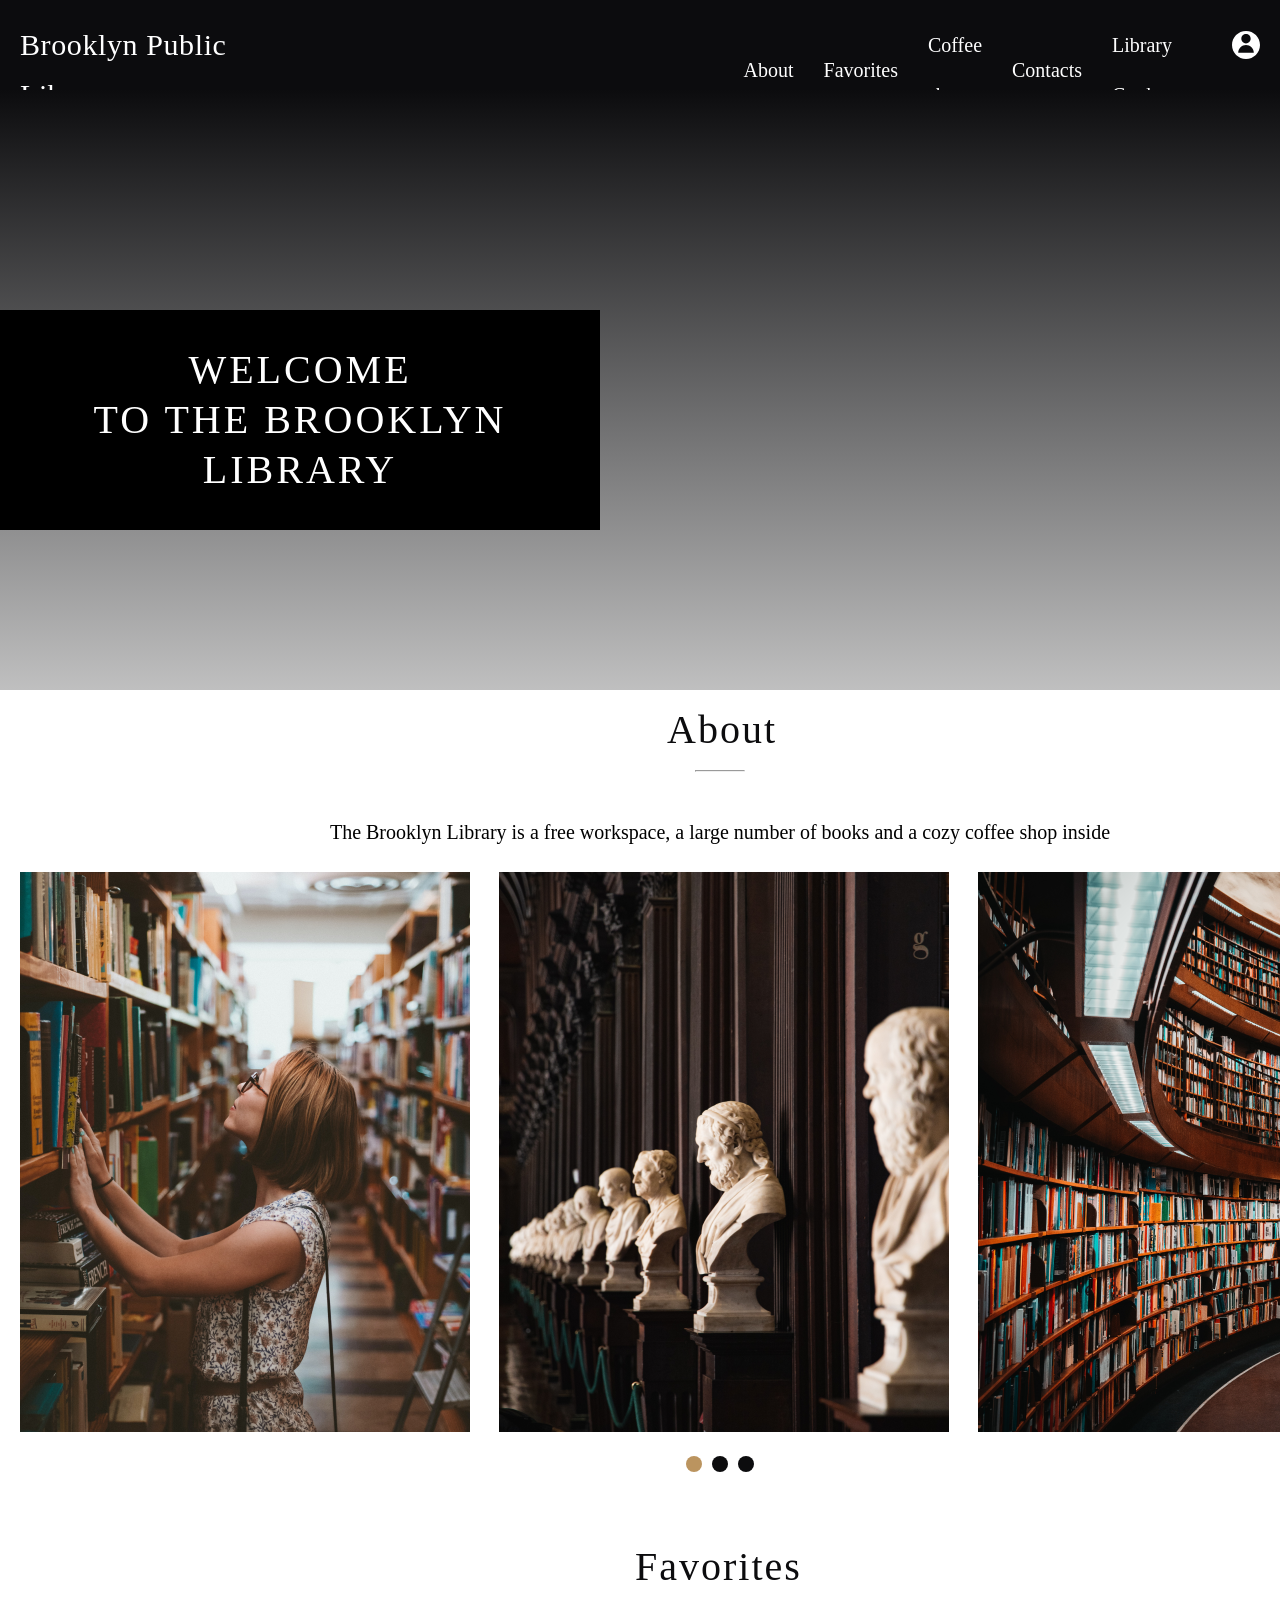
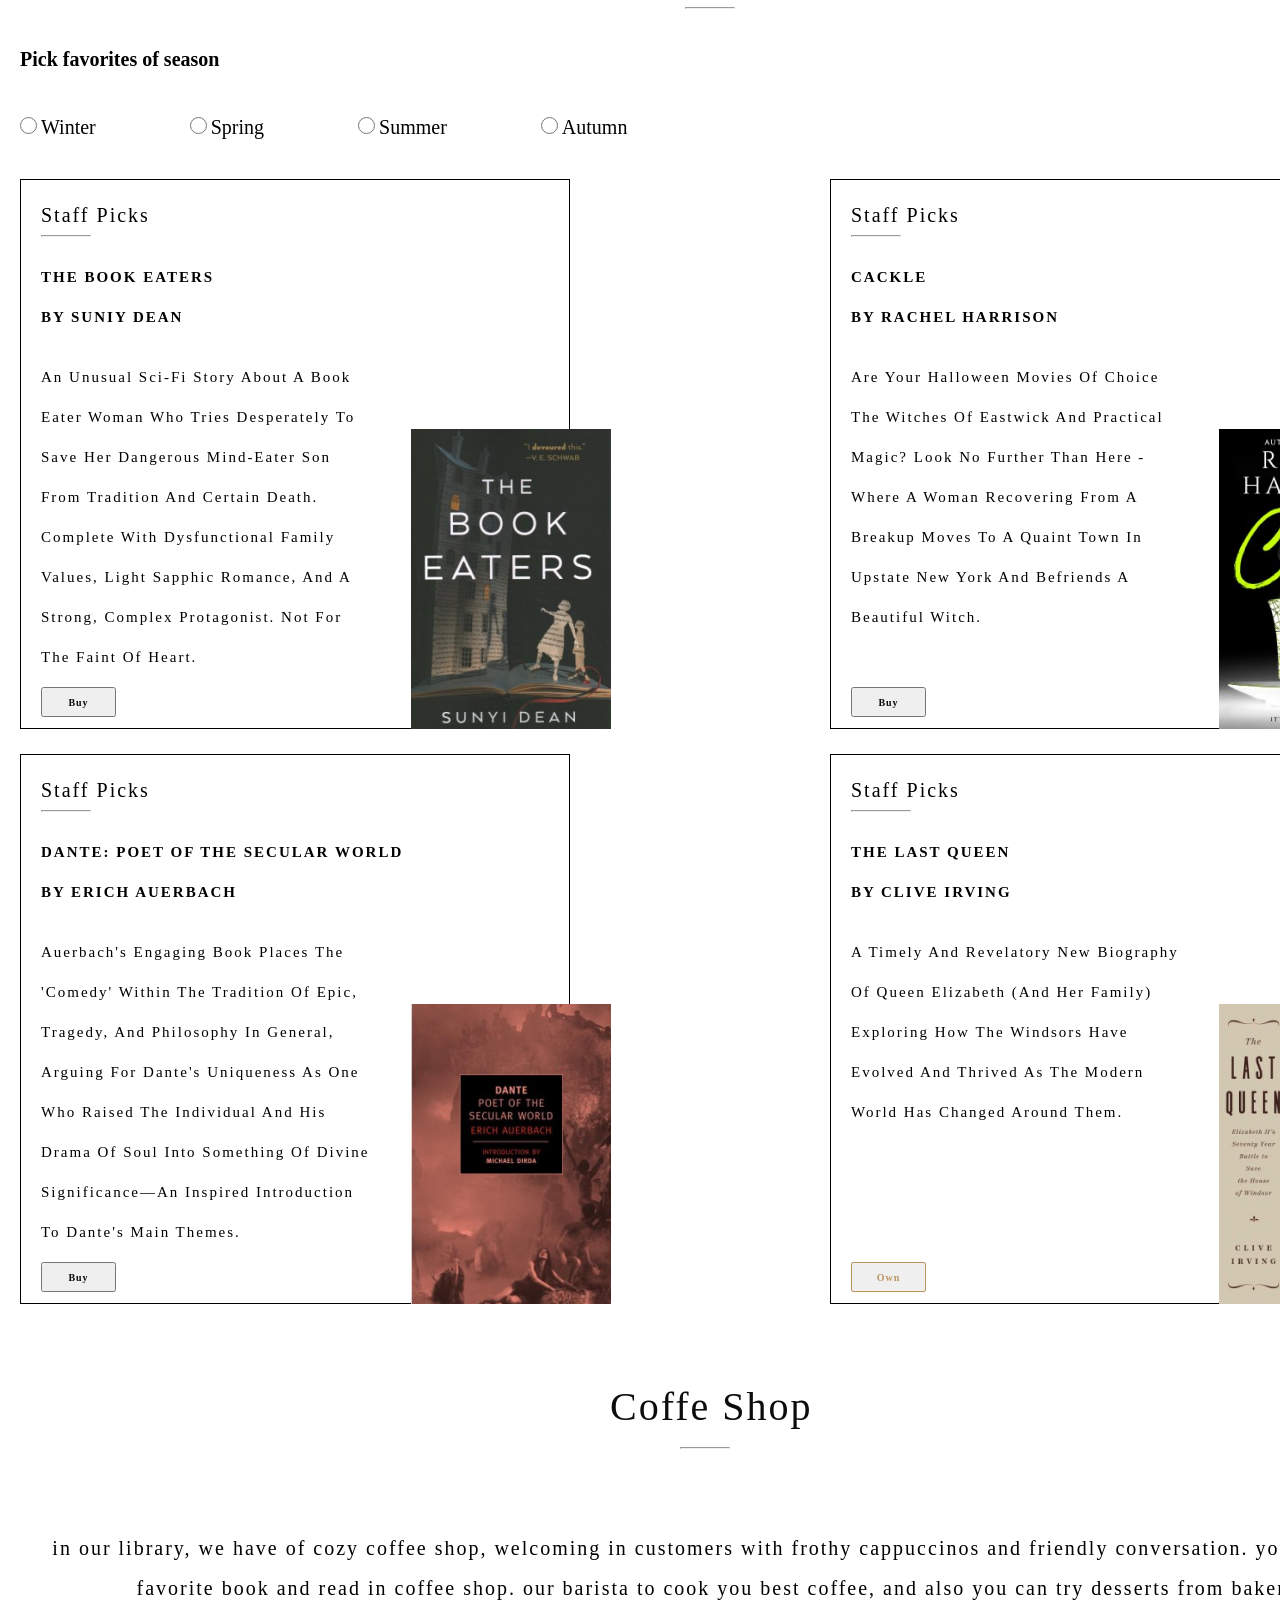
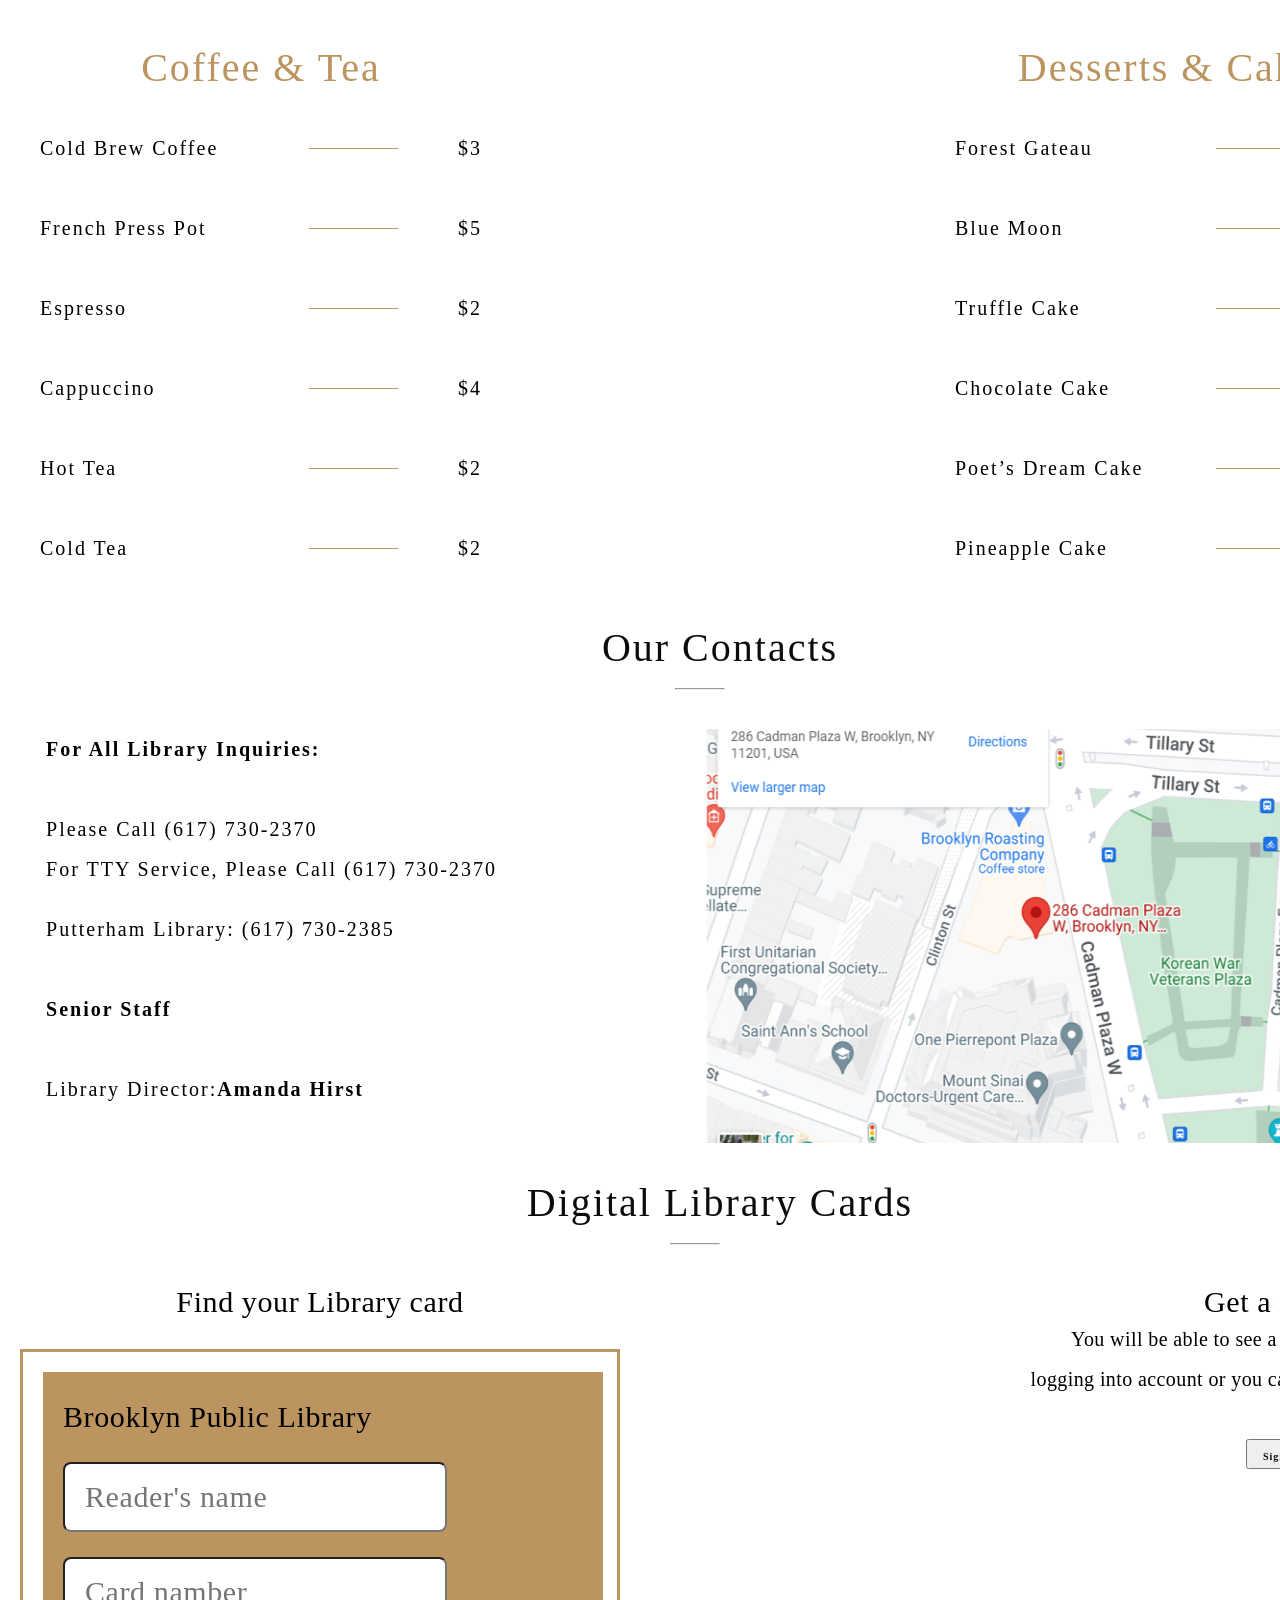
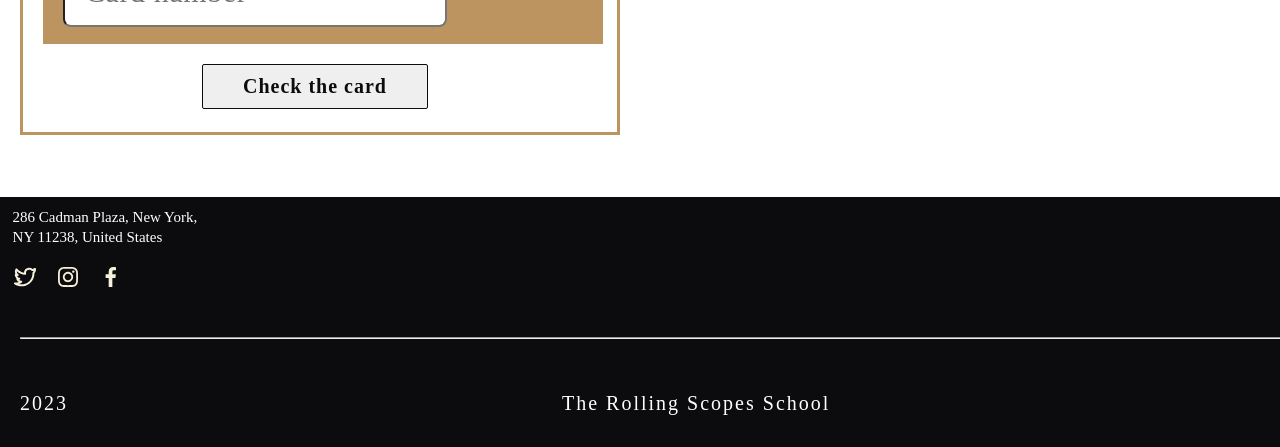
==== commit 10ff79e8: "feat: add interactive" ====
--- a/library/index.html
+++ b/library/index.html
@@ -24,15 +24,13 @@
                 </nav>
             </div>
             <div class="div3">
-                <svg class="svg" width="28" height="28" viewBox="0 0 28 28" fill="none" xmlns="http://www.w3.org/2000/svg">
-                    <path fill-rule="evenodd" clip-rule="evenodd" d="M28 14C28 21.732 21.732 28 14 28C6.26801 28 0 21.732 0 14C0 6.26801 6.26801 0 14 0C21.732 0 28 6.26801 28 14ZM18.6667 7.77778C18.6667 10.3551 16.5774 12.4444 14.0001 12.4444C11.4227 12.4444 9.33339 10.3551 9.33339 7.77778C9.33339 5.20045 11.4227 3.11111 14.0001 3.11111C16.5774 3.11111 18.6667 5.20045 18.6667 7.77778ZM19.4998 16.2781C20.9584 17.7367 21.7778 19.715 21.7778 21.7778H14L6.22225 21.7778C6.22225 19.715 7.0417 17.7367 8.50031 16.2781C9.95893 14.8194 11.9372 14 14 14C16.0628 14 18.0411 14.8194 19.4998 16.2781Z" fill="white"/>
-                </svg>
+                <img src="./icon/icon_profile.svg" alt="" class="icon-profile">
             </div>
         </div>
     </header>
     <main>
         <section class="container-welcome">
-                <div class="welcome-div">
+            <div class="welcome-div">
                 <p class="text-welcome">Welcome<br> to the Brooklyn<br> Library</p>
             </div>
         </section>
@@ -292,9 +290,9 @@
             <div class="div1-footer-bottom">
                 <div class="div1-footer-icon">
                     <ul class="list-footer">
-                        <li class="list-item-footer"><a href="https://vk.com/id308843235"><img src="./footer-icon/u_twitter-alt.svg" alt="Twitter" class="footer-icon"></a></li>
-                        <li class="list-item-footer"><a href="https://vk.com/id308843235"><img src="./footer-icon/u_instagram.svg" alt="Instagram" class="footer-icon"></a></li>
-                        <li class="list-item-footer"><a href="https://vk.com/id308843235"><img src="./footer-icon/u_facebook-f.svg" alt="Facebook" class="footer-icon"></a></li>
+                        <li class="list-item-footer"><a href="https://vk.com/id308843235"><img src="./icon/u_twitter-alt.svg" alt="Twitter" class="footer-icon"></a></li>
+                        <li class="list-item-footer"><a href="https://vk.com/id308843235"><img src="./icon/u_instagram.svg" alt="Instagram" class="footer-icon"></a></li>
+                        <li class="list-item-footer"><a href="https://vk.com/id308843235"><img src="./icon/u_facebook-f.svg" alt="Facebook" class="footer-icon"></a></li>
                     </ul>
                 </div>
                 <div class="div1-footer-bottom-text">
--- a/library/style.css
+++ b/library/style.css
@@ -3,9 +3,12 @@
     margin: 0;
     padding: 0;
 }
+html {
+    scroll-behavior: smooth; 
+  }
 .container{
     max-width: 1440px;
-
+    margin: auto;
 }
 .header{
     background-color: #0C0C0E;
@@ -38,7 +41,7 @@
 }
 .nav{
     padding-top: 20px;
-    padding-bottom: 88px;
+    padding-bottom: 20px;
     padding-right: 20px;
     padding-left: 454px;
 }
@@ -65,6 +68,11 @@
 font-style: normal;
 font-weight: 400;
 line-height: 50px;
+ transition: all .3s linear;
+}
+.nav-item:hover{
+    font-weight: 600;
+    transition: all .3s linear;
 }
 a{
     text-decoration: none;
@@ -73,11 +81,14 @@
     line-height: 1;
     position: relative;
 }
-
+.icon-profile{
+    cursor: pointer;
+}
 
 /*Welcome*/
 
 .container-welcome{
+    position: relative;
     max-width: 100%;
     height: 600px;
     background:linear-gradient(180deg, #0C0C0E 0%, #0C0C0E 0.01%, rgba(18, 18, 21, 0.10) 100%), url(https://cdn.discordapp.com/attachments/1127538409280376868/1128388870581526669/image.png), lightgray 50% / cover no-repeat;
@@ -86,13 +97,13 @@
 }
 .welcome-div{
     position: absolute;
-width: 600px;
-height: 220px;
-padding: 35px 40px;
-background: #000;
-top: 300px;
-left: 0;
-z-index: 999;
+    width: 600px;
+    height: 220px;
+    padding: 35px 40px;
+    background: #000;
+    left: 0;
+    z-index: 999;
+    top: 220px;
 }
 .text-welcome{
     display: flex;
@@ -336,6 +347,12 @@
     width: 75px;
     height: 30px;
     flex-shrink: 0;
+    transition: all .3s linear;
+}
+.book1-button:hover{
+    background: #BB945F;
+    transition: all .3s linear;
+    border-color: #BB945F;
 }
 
 /* book2 */
@@ -418,6 +435,12 @@
     width: 75px;
     height: 30px;
     flex-shrink: 0;
+    transition: all .3s linear;
+}
+.book2-button:hover{
+    background: #BB945F;
+    transition: all .3s linear;
+    border-color: #BB945F;
 }
 
 /* book3 */
@@ -499,6 +522,12 @@
     width: 75px;
     height: 30px;
     flex-shrink: 0;
+    transition: all .3s linear;
+}
+.book3-button:hover{
+    background: #BB945F;
+    transition: all .3s linear;
+    border-color: #BB945F;
 }
 
 /* book4 */
@@ -902,6 +931,12 @@
     padding: 10px 40px;
     margin-top: 20px;
     margin-left: 179px;
+    transition: all .3s linear;
+}
+.button-card-body:hover{
+    background: #BB945F;
+    transition: all .3s linear;
+    border-color: #BB945F;
 }
 .div-card-text{
     text-align: right;
@@ -943,6 +978,12 @@
 align-items: center;
 flex-shrink: 0;
 margin-left: 20px;
+transition: all .3s linear;
+}
+.button-card-text:hover{
+    background: #BB945F;
+    transition: all .3s linear;
+    border-color: #BB945F;
 }
 
 /* Footer */
